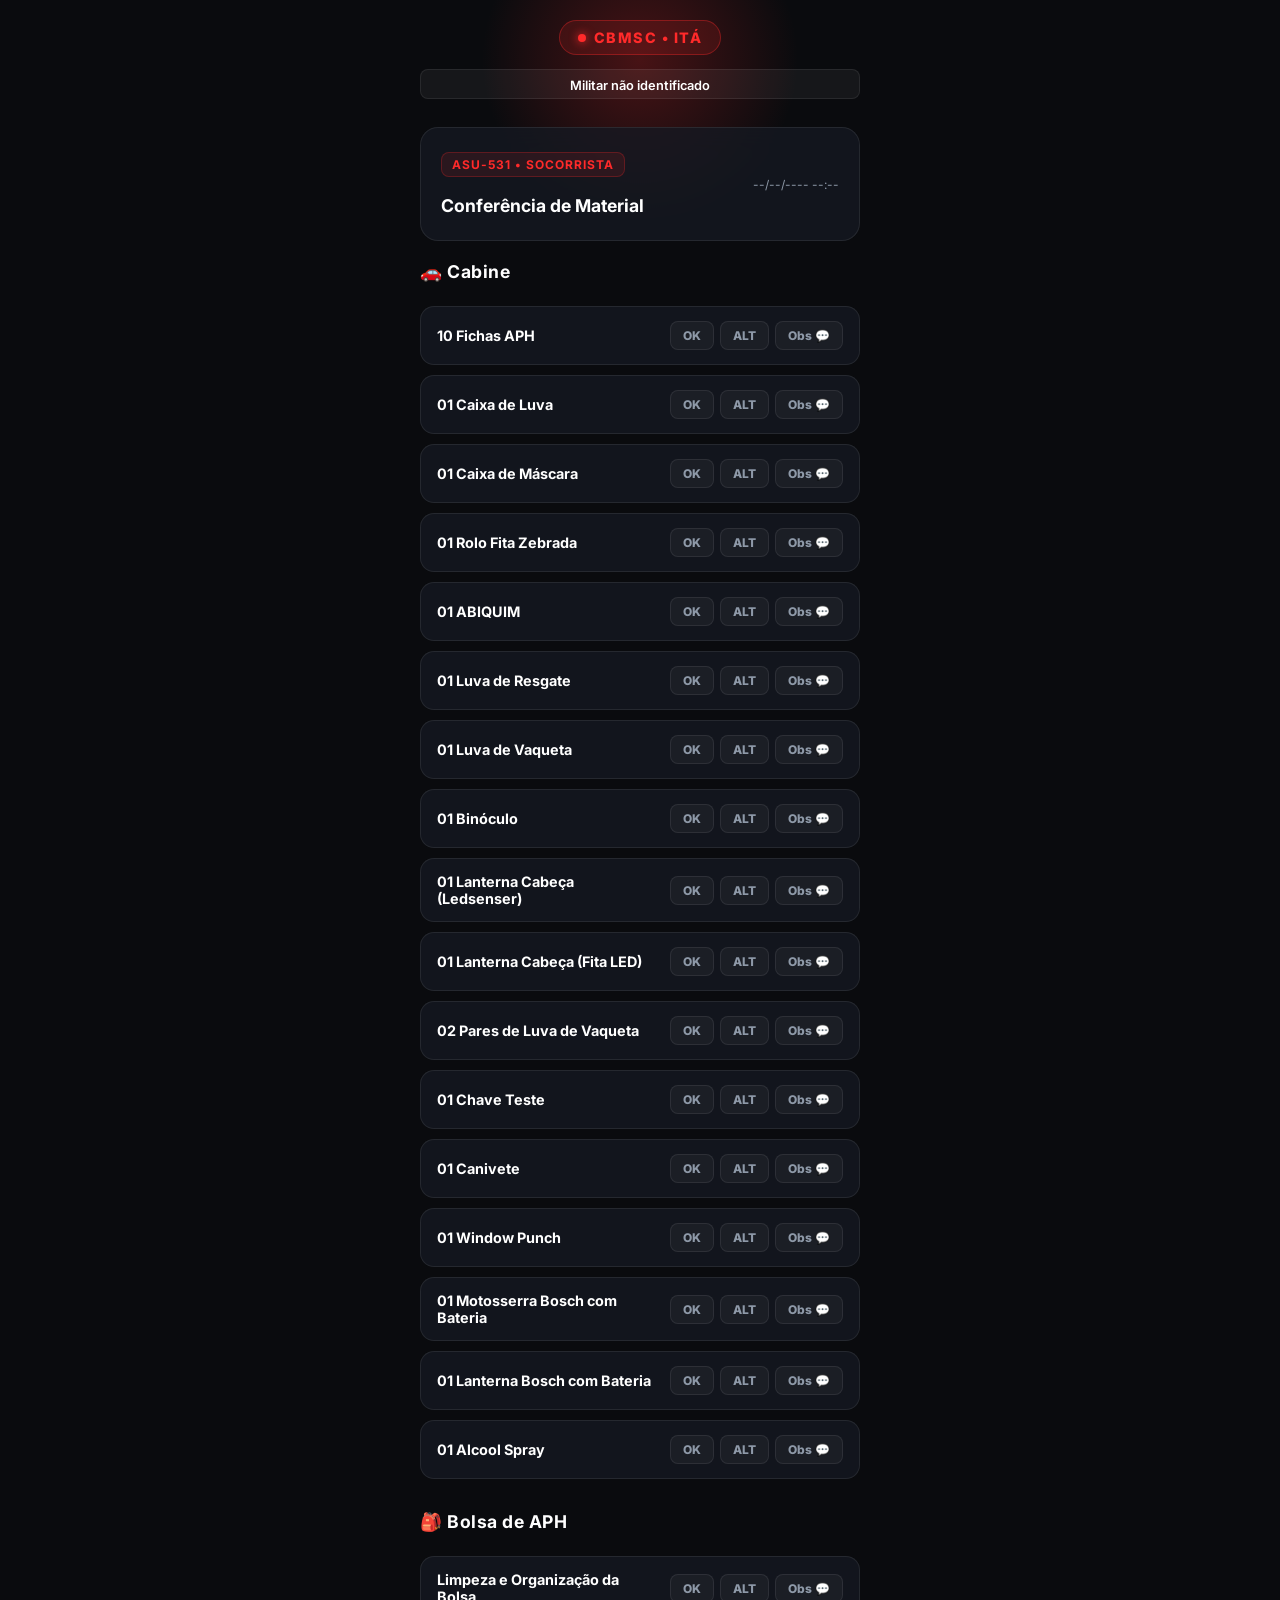
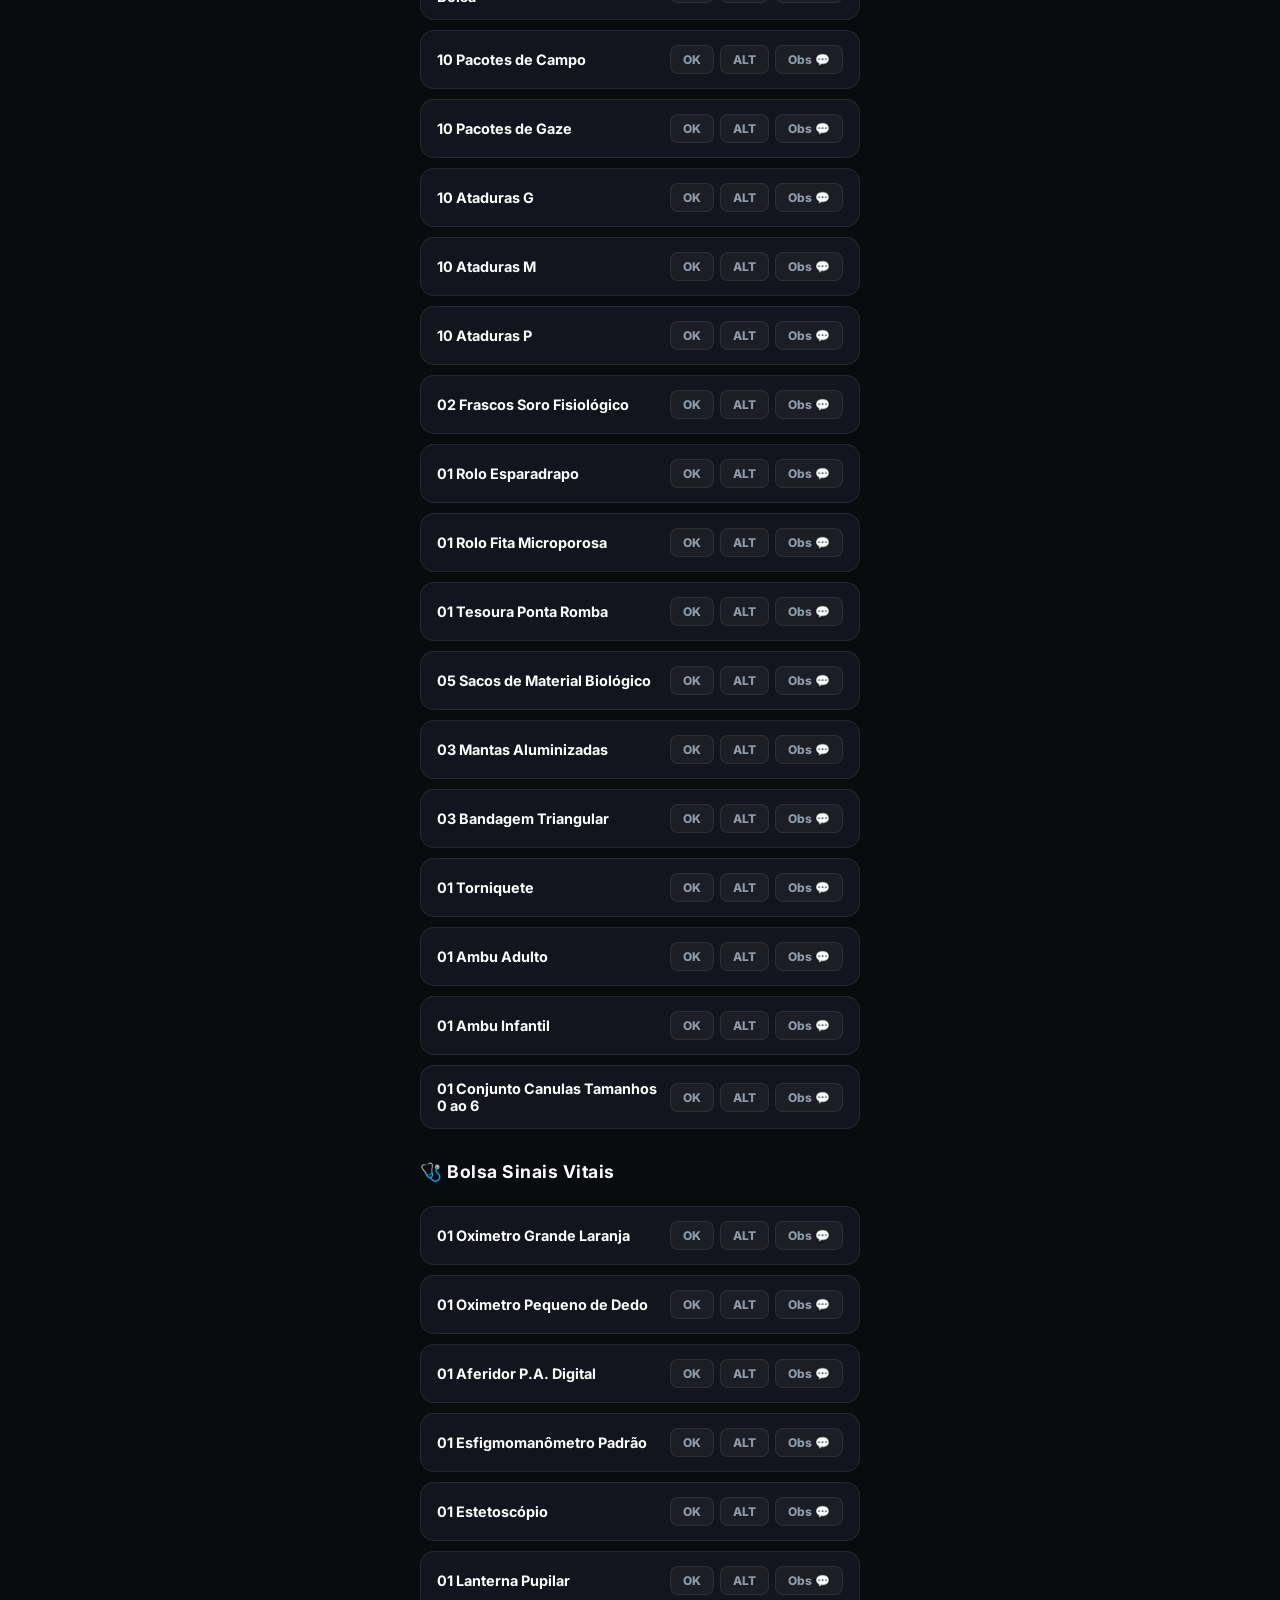
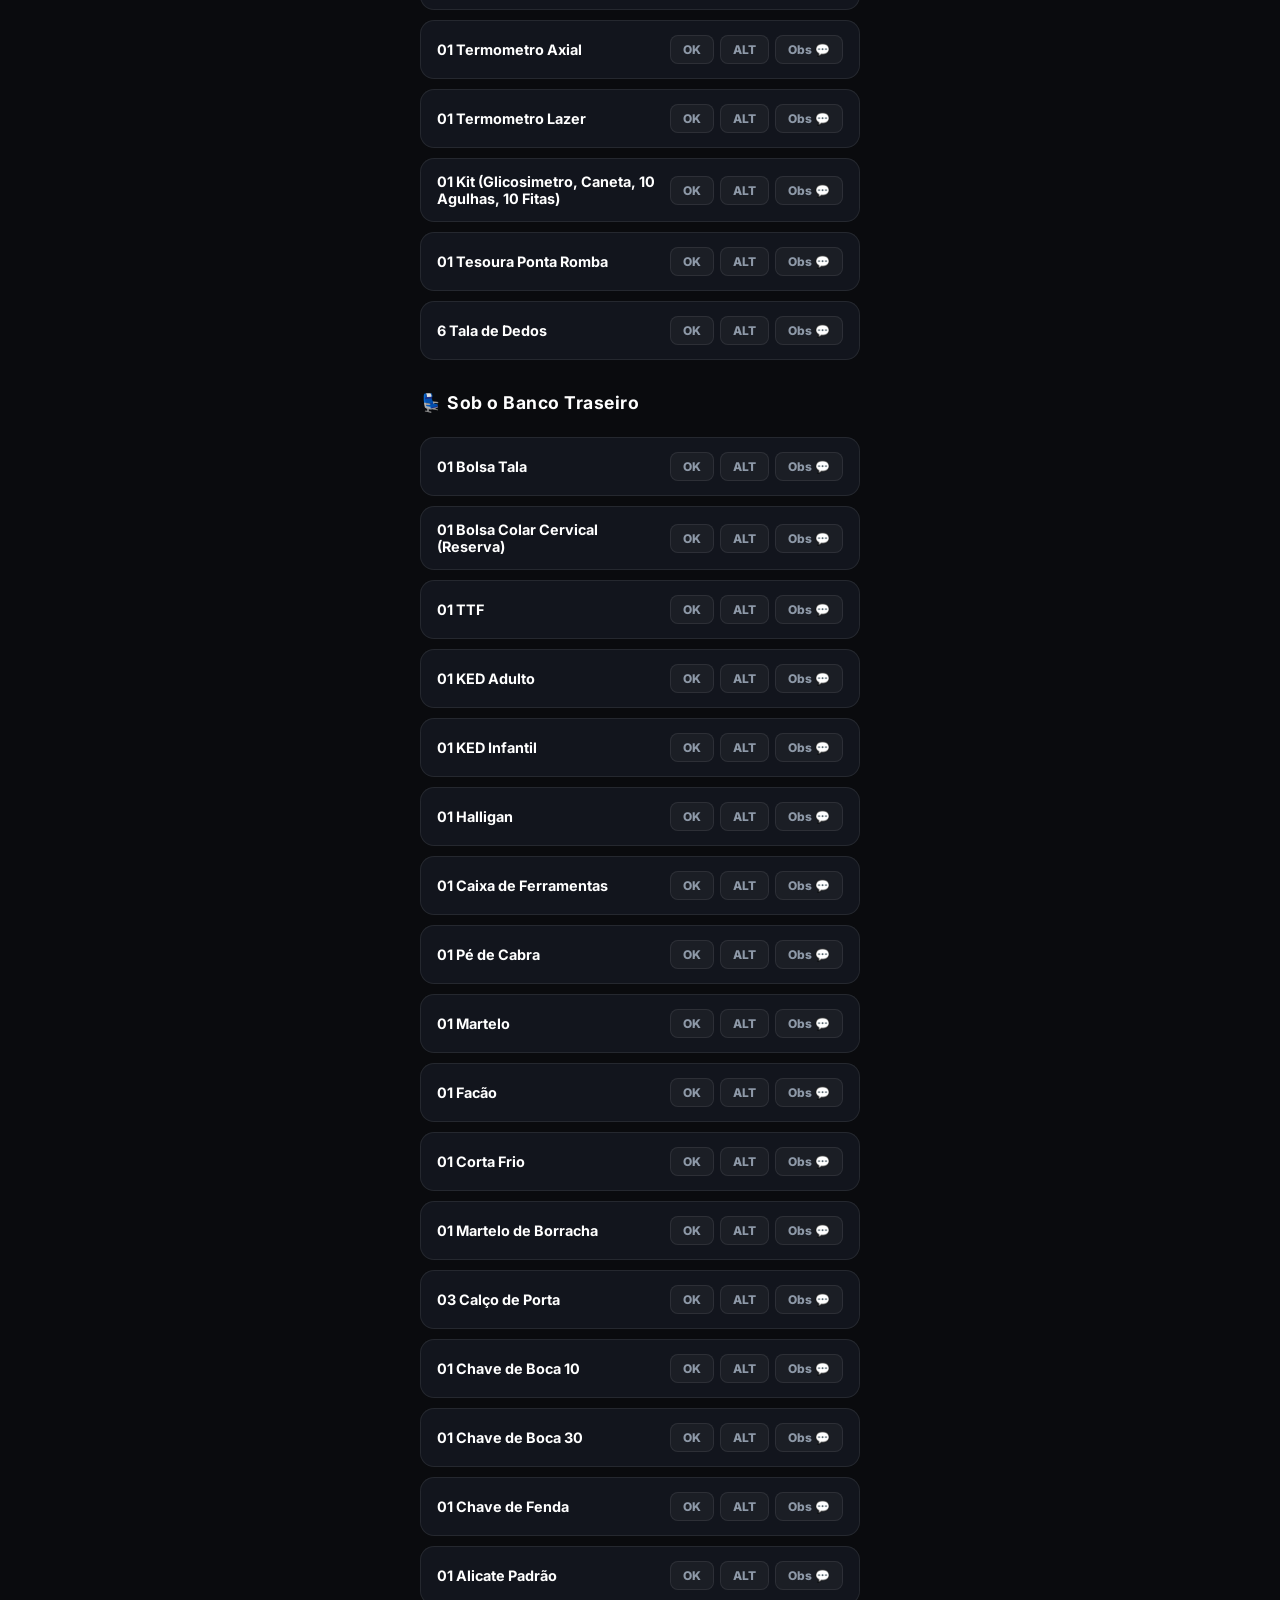
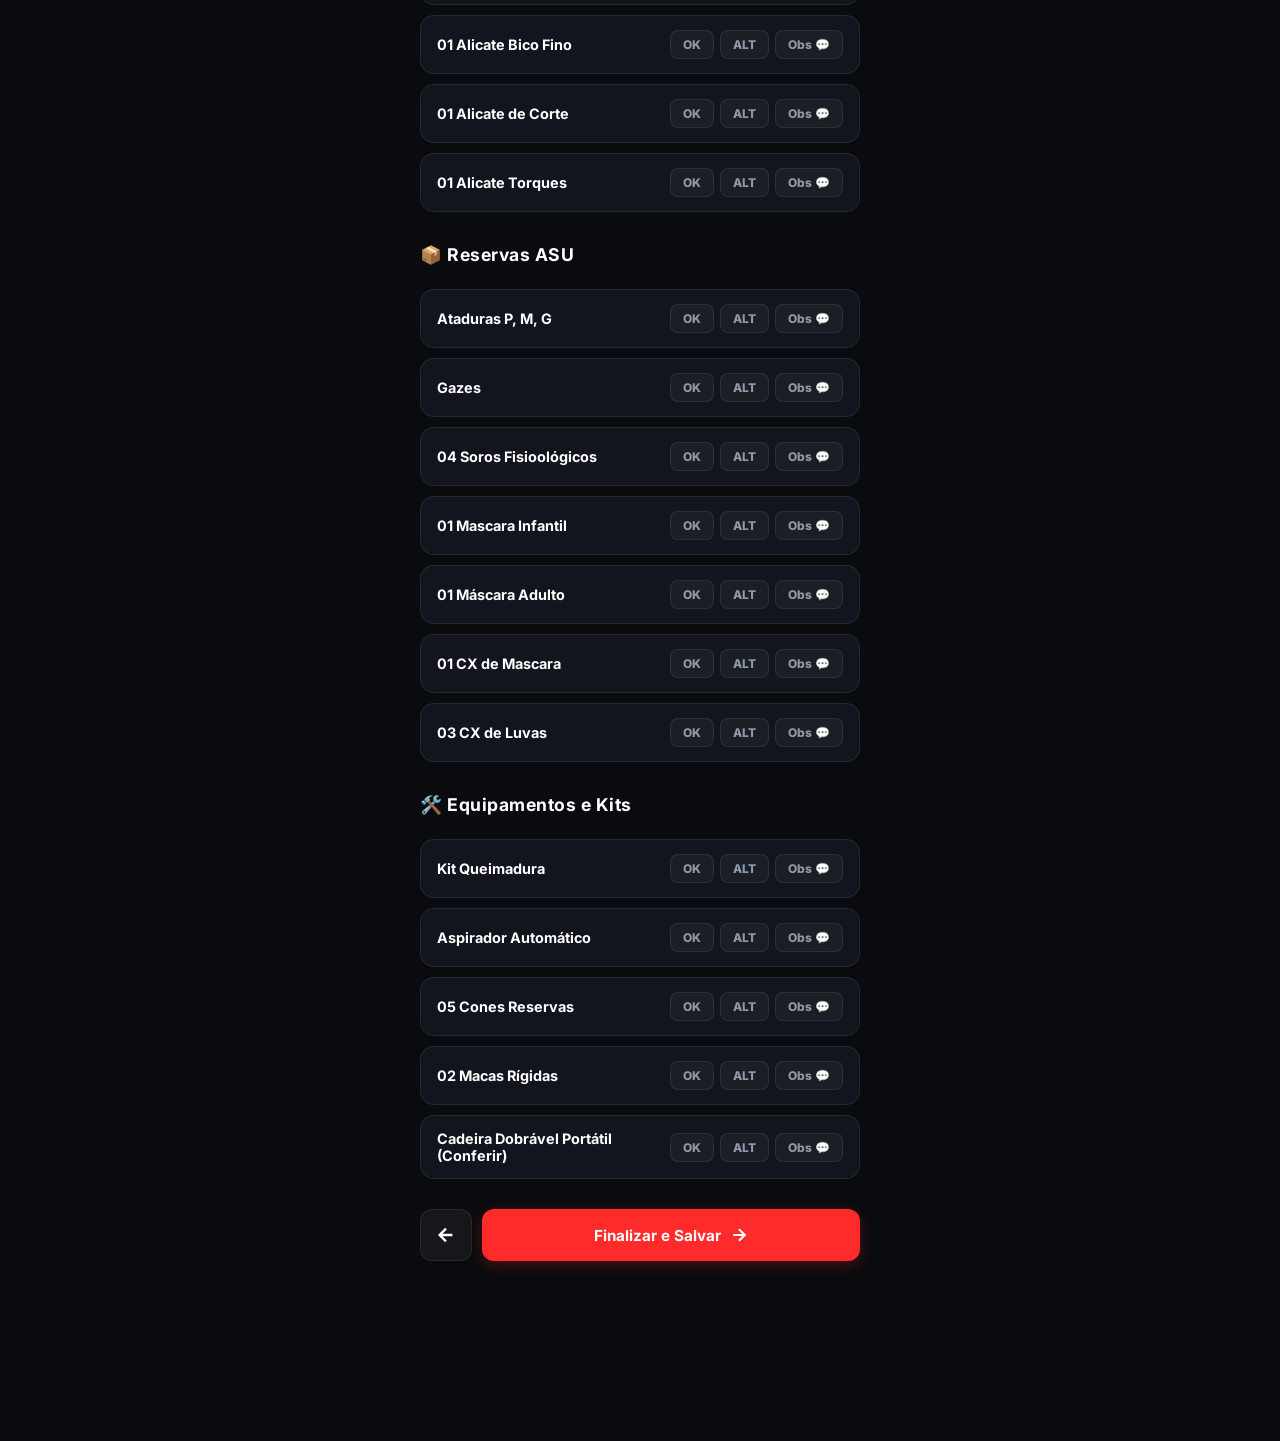
==== asu-socorrista.html @ 23e2e925 "Add files via upload" ====
<!DOCTYPE html>
<html lang="pt-BR">
<head>
    <meta charset="UTF-8">
    <meta name="viewport" content="width=device-width, initial-scale=1.0, maximum-scale=1.0, user-scalable=no">
    <title>Checklist ASU Socorrista - CBMSC ITÁ</title>
    <link rel="stylesheet" href="style.css">
    <link rel="preconnect" href="https://fonts.googleapis.com">
    <link rel="preconnect" href="https://fonts.gstatic.com" crossorigin>
    <link href="https://fonts.googleapis.com/css2?family=Inter:wght@400;600;700;900&display=swap" rel="stylesheet">
    <style>
        /* Ajuste de espaçamento para separar perfeitamente as categorias */
        .categoria-group {
            margin-top: 32px;
            margin-bottom: 24px;
        }
        .categoria-group:first-of-type {
            margin-top: 10px;
        }
        .categoria-comp {
            margin-bottom: 14px;
            font-size: 1.1rem;
            letter-spacing: 0.5px;
        }
    </style>
</head>
<body>

    <div class="background-glow"></div>

    <main class="app-viewport">
        <!-- HEADER FIXO MODERNO -->
        <header class="app-header">
            <div class="badge-cbmsc">
                <span class="pulse-dot"></span>
                <span>CBMSC • ITÁ</span>
            </div>
            <!-- EXIBE O NOME DO RESPONSÁVEL VINDO DO IDENT.HTML -->
            <div class="user-badge" style="background: rgba(255,255,255,0.05); padding: 4px 10px; border-radius: 8px; border: 1px solid var(--card-border);">
                <span id="display-responsavel" style="font-size: 0.8rem; font-weight: 600; color: #fff;">Resp: --</span>
            </div>
        </header>

        <!-- CARTÃO DE INFO DA VIATURA -->
        <div class="card-form" style="margin-bottom: 20px;">
            <div class="form-header" style="display: flex; justify-content: space-between; align-items: center;">
                <div>
                    <span class="tag-viatura">ASU-531 • SOCORRISTA</span>
                    <h2 style="margin-top: 6px; font-size: 1.1rem;">Conferência de Material</h2>
                </div>
                <span id="display-data-hora" style="font-size: 0.75rem; color: var(--text-muted);">--/--/---- --:--</span>
            </div>
        </div>

        <!-- FORMULÁRIO DE CHECKLIST -->
        <form id="form-checklist">
            
            <!-- 1. CABINE -->
            <div class="categoria-group">
                <h3 class="categoria-comp">🚗 Cabine</h3>
                <script>
                    const itensCabine = [
                        "10 Fichas APH", "01 Caixa de Luva", "01 Caixa de Máscara", "01 Rolo Fita Zebrada",
                        "01 ABIQUIM", "01 Luva de Resgate", "01 Luva de Vaqueta", "01 Binóculo",
                        "01 Lanterna Cabeça (Ledsenser)", "01 Lanterna Cabeça (Fita LED)", "02 Pares de Luva de Vaqueta",
                        "01 Chave Teste", "01 Canivete", "01 Window Punch", "01 Motosserra Bosch com Bateria",
                        "01 Lanterna Bosch com Bateria", "01 Alcool Spray"
                    ];
                </script>
            </div>

            <!-- 2. BOLSA DE APH -->
            <div class="categoria-group">
                <h3 class="categoria-comp">🎒 Bolsa de APH</h3>
                <script>
                    const itensBolsaAph = [
                        "Limpeza e Organização da Bolsa", "10 Pacotes de Campo", "10 Pacotes de Gaze",
                        "10 Ataduras G", "10 Ataduras M", "10 Ataduras P", "02 Frascos Soro Fisiológico",
                        "01 Rolo Esparadrapo", "01 Rolo Fita Microporosa", "01 Tesoura Ponta Romba",
                        "05 Sacos de Material Biológico", "03 Mantas Aluminizadas", "03 Bandagem Triangular",
                        "01 Torniquete", "01 Ambu Adulto", "01 Ambu Infantil", "01 Conjunto Canulas Tamanhos 0 ao 6"
                    ];
                </script>
            </div>

            <!-- 3. BOLSA SINAIS VITAIS -->
            <div class="categoria-group">
                <h3 class="categoria-comp">🩺 Bolsa Sinais Vitais</h3>
                <script>
                    const itensSinaisVitais = [
                        "01 Oximetro Grande Laranja", "01 Oximetro Pequeno de Dedo", "01 Aferidor P.A. Digital",
                        "01 Esfigmomanômetro Padrão", "01 Estetoscópio", "01 Lanterna Pupilar",
                        "01 Termometro Axial", "01 Termometro Lazer", "01 Kit (Glicosimetro, Caneta, 10 Agulhas, 10 Fitas)",
                        "01 Tesoura Ponta Romba", "6 Tala de Dedos"
                    ];
                </script>
            </div>

            <!-- 4. SOB O BANCO TRASEIRO -->
            <div class="categoria-group">
                <h3 class="categoria-comp">💺 Sob o Banco Traseiro</h3>
                <script>
                    const itensBancoTraseiro = [
                        "01 Bolsa Tala", "01 Bolsa Colar Cervical (Reserva)", "01 TTF", "01 KED Adulto", "01 KED Infantil",
                        "01 Halligan", "01 Caixa de Ferramentas", "01 Pé de Cabra", "01 Martelo", "01 Facão",
                        "01 Corta Frio", "01 Martelo de Borracha", "03 Calço de Porta", "01 Chave de Boca 10",
                        "01 Chave de Boca 30", "01 Chave de Fenda", "01 Alicate Padrão", "01 Alicate Bico Fino",
                        "01 Alicate de Corte", "01 Alicate Torques"
                    ];
                </script>
            </div>

            <!-- 5. RESERVAS ASU -->
            <div class="categoria-group">
                <h3 class="categoria-comp">📦 Reservas ASU</h3>
                <script>
                    const itensReservasAsu = [
                        "Ataduras P, M, G", "Gazes", "04 Soros Fisioológicos", "01 Mascara Infantil",
                        "01 Máscara Adulto", "01 CX de Mascara", "03 CX de Luvas"
                    ];
                </script>
            </div>

            <!-- 6. DEMAIS ITENS INDIVIDUAIS -->
            <div class="categoria-group">
                <h3 class="categoria-comp">🛠️ Equipamentos e Kits</h3>
                
                <div class="item-card" data-item="Kit Queimadura">
                    <div class="item-main-row">
                        <span class="item-nome">Kit Queimadura</span>
                        <div class="status-options">
                            <button type="button" class="btn-status ok" onclick="setStatus(this, 'OK')">OK</button>
                            <button type="button" class="btn-status alt" onclick="setStatus(this, 'ALT')">ALT</button>
                            <button type="button" class="btn-status obs" onclick="toggleObs(this)">Obs 💬</button>
                        </div>
                    </div>
                    <div class="obs-container" style="display: none; margin-top: 10px;">
                        <div style="display: flex; gap: 8px; align-items: center;">
                            <input type="text" class="input-obs" placeholder="Descreva a alteração..." style="flex: 1;">
                            <label style="background: rgba(255,255,255,0.08); border: 1px solid var(--card-border); padding: 8px 12px; border-radius: 8px; cursor: pointer; font-size: 0.85rem;" title="Tirar Foto">
                                📷 <input type="file" accept="image/*" capture="environment" style="display: none;" onchange="capturarFotoItem(this)">
                            </label>
                        </div>
                        <div class="preview-foto-container" style="margin-top: 8px; display: none;">
                            <img src="" alt="Foto da Alteração" style="max-height: 80px; border-radius: 6px; border: 1px solid var(--card-border);">
                            <button type="button" onclick="removerFotoItem(this)" style="background: rgba(255,42,42,0.2); color: #ff2a2a; border: none; padding: 4px 8px; border-radius: 4px; font-size: 0.7rem; cursor: pointer; margin-left: 8px;">Remover Foto</button>
                        </div>
                    </div>
                </div>

                <div class="item-card" data-item="Aspirador Automático">
                    <div class="item-main-row">
                        <span class="item-nome">Aspirador Automático</span>
                        <div class="status-options">
                            <button type="button" class="btn-status ok" onclick="setStatus(this, 'OK')">OK</button>
                            <button type="button" class="btn-status alt" onclick="setStatus(this, 'ALT')">ALT</button>
                            <button type="button" class="btn-status obs" onclick="toggleObs(this)">Obs 💬</button>
                        </div>
                    </div>
                    <div class="obs-container" style="display: none; margin-top: 10px;">
                        <div style="display: flex; gap: 8px; align-items: center;">
                            <input type="text" class="input-obs" placeholder="Descreva a alteração..." style="flex: 1;">
                            <label style="background: rgba(255,255,255,0.08); border: 1px solid var(--card-border); padding: 8px 12px; border-radius: 8px; cursor: pointer; font-size: 0.85rem;" title="Tirar Foto">
                                📷 <input type="file" accept="image/*" capture="environment" style="display: none;" onchange="capturarFotoItem(this)">
                            </label>
                        </div>
                        <div class="preview-foto-container" style="margin-top: 8px; display: none;">
                            <img src="" alt="Foto da Alteração" style="max-height: 80px; border-radius: 6px; border: 1px solid var(--card-border);">
                            <button type="button" onclick="removerFotoItem(this)" style="background: rgba(255,42,42,0.2); color: #ff2a2a; border: none; padding: 4px 8px; border-radius: 4px; font-size: 0.7rem; cursor: pointer; margin-left: 8px;">Remover Foto</button>
                        </div>
                    </div>
                </div>

                <div class="item-card" data-item="05 Cones Reservas">
                    <div class="item-main-row">
                        <span class="item-nome">05 Cones Reservas</span>
                        <div class="status-options">
                            <button type="button" class="btn-status ok" onclick="setStatus(this, 'OK')">OK</button>
                            <button type="button" class="btn-status alt" onclick="setStatus(this, 'ALT')">ALT</button>
                            <button type="button" class="btn-status obs" onclick="toggleObs(this)">Obs 💬</button>
                        </div>
                    </div>
                    <div class="obs-container" style="display: none; margin-top: 10px;">
                        <div style="display: flex; gap: 8px; align-items: center;">
                            <input type="text" class="input-obs" placeholder="Descreva a alteração..." style="flex: 1;">
                            <label style="background: rgba(255,255,255,0.08); border: 1px solid var(--card-border); padding: 8px 12px; border-radius: 8px; cursor: pointer; font-size: 0.85rem;" title="Tirar Foto">
                                📷 <input type="file" accept="image/*" capture="environment" style="display: none;" onchange="capturarFotoItem(this)">
                            </label>
                        </div>
                        <div class="preview-foto-container" style="margin-top: 8px; display: none;">
                            <img src="" alt="Foto da Alteração" style="max-height: 80px; border-radius: 6px; border: 1px solid var(--card-border);">
                            <button type="button" onclick="removerFotoItem(this)" style="background: rgba(255,42,42,0.2); color: #ff2a2a; border: none; padding: 4px 8px; border-radius: 4px; font-size: 0.7rem; cursor: pointer; margin-left: 8px;">Remover Foto</button>
                        </div>
                    </div>
                </div>

                <div class="item-card" data-item="02 Macas Rígidas">
                    <div class="item-main-row">
                        <span class="item-nome">02 Macas Rígidas</span>
                        <div class="status-options">
                            <button type="button" class="btn-status ok" onclick="setStatus(this, 'OK')">OK</button>
                            <button type="button" class="btn-status alt" onclick="setStatus(this, 'ALT')">ALT</button>
                            <button type="button" class="btn-status obs" onclick="toggleObs(this)">Obs 💬</button>
                        </div>
                    </div>
                    <div class="obs-container" style="display: none; margin-top: 10px;">
                        <div style="display: flex; gap: 8px; align-items: center;">
                            <input type="text" class="input-obs" placeholder="Descreva a alteração..." style="flex: 1;">
                            <label style="background: rgba(255,255,255,0.08); border: 1px solid var(--card-border); padding: 8px 12px; border-radius: 8px; cursor: pointer; font-size: 0.85rem;" title="Tirar Foto">
                                📷 <input type="file" accept="image/*" capture="environment" style="display: none;" onchange="capturarFotoItem(this)">
                            </label>
                        </div>
                        <div class="preview-foto-container" style="margin-top: 8px; display: none;">
                            <img src="" alt="Foto da Alteração" style="max-height: 80px; border-radius: 6px; border: 1px solid var(--card-border);">
                            <button type="button" onclick="removerFotoItem(this)" style="background: rgba(255,42,42,0.2); color: #ff2a2a; border: none; padding: 4px 8px; border-radius: 4px; font-size: 0.7rem; cursor: pointer; margin-left: 8px;">Remover Foto</button>
                        </div>
                    </div>
                </div>

                <div class="item-card" data-item="Cadeira Dobrável Portátil">
                    <div class="item-main-row">
                        <span class="item-nome">Cadeira Dobrável Portátil (Conferir)</span>
                        <div class="status-options">
                            <button type="button" class="btn-status ok" onclick="setStatus(this, 'OK')">OK</button>
                            <button type="button" class="btn-status alt" onclick="setStatus(this, 'ALT')">ALT</button>
                            <button type="button" class="btn-status obs" onclick="toggleObs(this)">Obs 💬</button>
                        </div>
                    </div>
                    <div class="obs-container" style="display: none; margin-top: 10px;">
                        <div style="display: flex; gap: 8px; align-items: center;">
                            <input type="text" class="input-obs" placeholder="Descreva a alteração..." style="flex: 1;">
                            <label style="background: rgba(255,255,255,0.08); border: 1px solid var(--card-border); padding: 8px 12px; border-radius: 8px; cursor: pointer; font-size: 0.85rem;" title="Tirar Foto">
                                📷 <input type="file" accept="image/*" capture="environment" style="display: none;" onchange="capturarFotoItem(this)">
                            </label>
                        </div>
                        <div class="preview-foto-container" style="margin-top: 8px; display: none;">
                            <img src="" alt="Foto da Alteração" style="max-height: 80px; border-radius: 6px; border: 1px solid var(--card-border);">
                            <button type="button" onclick="removerFotoItem(this)" style="background: rgba(255,42,42,0.2); color: #ff2a2a; border: none; padding: 4px 8px; border-radius: 4px; font-size: 0.7rem; cursor: pointer; margin-left: 8px;">Remover Foto</button>
                        </div>
                    </div>
                </div>
            </div>

            <!-- BOTÕES DE AÇÃO DO FORMULÁRIO -->
            <div class="form-actions" style="margin-top: 30px; margin-bottom: 40px; display: flex; gap: 10px;">
                <button type="button" class="btn-icon-only" onclick="window.location.href='ident.html'" title="Voltar">
                    <svg width="22" height="22" viewBox="0 0 24 24" fill="none" stroke="currentColor" stroke-width="2.5"><path d="M19 12H5M12 19l-7-7 7-7"/></svg>
                </button>
                <button type="button" class="btn-submit" onclick="finalizarChecklist()">
                    <span>Finalizar e Salvar</span>
                    <svg width="20" height="20" viewBox="0 0 24 24" fill="none" stroke="currentColor" stroke-width="2.5"><path d="M5 12h14M12 5l7 7-7 7"/></svg>
                </button>
            </div>

        </form>
    </main>

    <!-- MODAL DE ALERTA PROFISSIONAL -->
    <div id="modal-alerta" style="display: none; position: fixed; top: 0; left: 0; width: 100%; height: 100%; background: rgba(0, 0, 0, 0.75); backdrop-filter: blur(5px); z-index: 9999; align-items: center; justify-content: center; padding: 20px;">
        <div style="background: #181a20; border: 1px solid var(--card-border); padding: 28px; border-radius: 16px; width: 100%; max-width: 380px; text-align: center; box-shadow: 0 15px 35px rgba(0,0,0,0.6); animation: modalPop 0.25s ease-out;">
            <div id="modal-icone" style="font-size: 2.5rem; margin-bottom: 12px;">⚠️</div>
            <h3 id="modal-titulo" style="color: #fff; font-size: 1.2rem; font-weight: 700; margin-bottom: 10px;">Atenção Operacional</h3>
            <p id="modal-texto-aviso" style="color: var(--text-muted); font-size: 0.9rem; margin-bottom: 24px; line-height: 1.5;"></p>
            <button type="button" id="modal-btn-acao" onclick="fecharModalAlerta()" style="background: var(--primary-red); color: #fff; border: none; padding: 14px 20px; border-radius: 10px; font-weight: 700; width: 100%; cursor: pointer; font-size: 0.95rem; transition: background 0.2s;">Entendido</button>
        </div>
    </div>

    <style>
        @keyframes modalPop {
            0% { transform: scale(0.9); opacity: 0; }
            100% { transform: scale(1); opacity: 1; }
        }
    </style>

    <script>
        function criarCardsItens(listaItens, seletorQuery) {
            const container = document.querySelector(seletorQuery);
            if (!container) return;
            
            listaItens.forEach(nomeItem => {
                const cardDiv = document.createElement('div');
                cardDiv.className = 'item-card';
                cardDiv.setAttribute('data-item', nomeItem);
                cardDiv.innerHTML = `
                    <div class="item-main-row">
                        <span class="item-nome">${nomeItem}</span>
                        <div class="status-options">
                            <button type="button" class="btn-status ok" onclick="setStatus(this, 'OK')">OK</button>
                            <button type="button" class="btn-status alt" onclick="setStatus(this, 'ALT')">ALT</button>
                            <button type="button" class="btn-status obs" onclick="toggleObs(this)">Obs 💬</button>
                        </div>
                    </div>
                    <div class="obs-container" style="display: none; margin-top: 10px;">
                        <div style="display: flex; gap: 8px; align-items: center;">
                            <input type="text" class="input-obs" placeholder="Descreva a alteração..." style="flex: 1;">
                            <label style="background: rgba(255,255,255,0.08); border: 1px solid var(--card-border); padding: 8px 12px; border-radius: 8px; cursor: pointer; font-size: 0.85rem;" title="Tirar Foto">
                                📷 <input type="file" accept="image/*" capture="environment" style="display: none;" onchange="capturarFotoItem(this)">
                            </label>
                        </div>
                        <div class="preview-foto-container" style="margin-top: 8px; display: none;">
                            <img src="" alt="Foto da Alteração" style="max-height: 80px; border-radius: 6px; border: 1px solid var(--card-border);">
                            <button type="button" onclick="removerFotoItem(this)" style="background: rgba(255,42,42,0.2); color: #ff2a2a; border: none; padding: 4px 8px; border-radius: 4px; font-size: 0.7rem; cursor: pointer; margin-left: 8px;">Remover Foto</button>
                        </div>
                    </div>
                `;
                container.appendChild(cardDiv);
            });
        }

        document.addEventListener('DOMContentLoaded', () => {
            criarCardsItens(itensCabine, '.categoria-group:nth-of-type(1)');
            criarCardsItens(itensBolsaAph, '.categoria-group:nth-of-type(2)');
            criarCardsItens(itensSinaisVitais, '.categoria-group:nth-of-type(3)');
            criarCardsItens(itensBancoTraseiro, '.categoria-group:nth-of-type(4)');
            criarCardsItens(itensReservasAsu, '.categoria-group:nth-of-type(5)');
        });

        const responsavelAtual = localStorage.getItem('responsavel_nome') || 'Militar não identificado';
        const dataHoraAtual = localStorage.getItem('conferencia_data_hora') || '--/--/---- --:--';

        document.getElementById('display-responsavel').innerText = responsavelAtual;
        document.getElementById('display-data-hora').innerText = dataHoraAtual;

        let acaoAposFechar = null;

        function mostrarModal(titulo, mensagem, icone = '⚠️', callback = null) {
            document.getElementById('modal-titulo').innerText = titulo;
            document.getElementById('modal-texto-aviso').innerText = mensagem;
            document.getElementById('modal-icone').innerText = icone;
            acaoAposFechar = callback;
            document.getElementById('modal-alerta').style.display = 'flex';
        }

        function fecharModalAlerta() {
            document.getElementById('modal-alerta').style.display = 'none';
            if (acaoAposFechar) {
                const cb = acaoAposFechar;
                acaoAposFechar = null;
                cb();
            }
        }

        function setStatus(button, status) {
            const optionsRow = button.parentElement;
            const buttons = optionsRow.querySelectorAll('.btn-status');
            buttons.forEach(b => {
                if(!b.classList.contains('obs')) b.classList.remove('active');
            });
            button.classList.add('active');
        }

        function toggleObs(button) {
            button.classList.toggle('active');
            const itemCard = button.closest('.item-card');
            const obsContainer = itemCard.querySelector('.obs-container');
            obsContainer.style.display = (obsContainer.style.display === 'none') ? 'block' : 'none';
        }

        function capturarFotoItem(input) {
            if (input.files && input.files[0]) {
                const reader = new FileReader();
                reader.onload = function (e) {
                    const imgTemp = new Image();
                    imgTemp.onload = function () {
                        const canvas = document.createElement('canvas');
                        const ctx = canvas.getContext('2d');
                        const MAX_WIDTH = 800;
                        const MAX_HEIGHT = 800;
                        let width = imgTemp.width;
                        let height = imgTemp.height;

                        if (width > height) {
                            if (width > MAX_WIDTH) { height *= MAX_WIDTH / width; width = MAX_WIDTH; }
                        } else {
                            if (height > MAX_HEIGHT) { width *= MAX_HEIGHT / height; height = MAX_HEIGHT; }
                        }

                        canvas.width = width;
                        canvas.height = height;
                        ctx.drawImage(imgTemp, 0, 0, width, height);

                        const dataUrlComprimida = canvas.toDataURL('image/jpeg', 0.7);
                        const itemCard = input.closest('.item-card');
                        const previewContainer = itemCard.querySelector('.preview-foto-container');
                        const imgPreview = previewContainer.querySelector('img');

                        imgPreview.src = dataUrlComprimida;
                        previewContainer.style.display = 'block';
                    }
                    imgTemp.src = e.target.result;
                }
                reader.readAsDataURL(input.files[0]);
            }
        }

        function removerFotoItem(button) {
            const itemCard = button.closest('.item-card');
            const previewContainer = itemCard.querySelector('.preview-foto-container');
            const imgPreview = previewContainer.querySelector('img');
            const inputFile = itemCard.querySelector('input[type="file"]');

            imgPreview.src = '';
            inputFile.value = '';
            previewContainer.style.display = 'none';
        }

        function finalizarChecklist() {
            const categoriasGroups = document.querySelectorAll('.categoria-group');
            let itensResultados = [];
            let qtdAlterados = 0;
            let naoConferidos = 0;

            categoriasGroups.forEach(group => {
                const tituloCategoriaEl = group.querySelector('.categoria-comp');
                const nomeCategoria = tituloCategoriaEl ? tituloCategoriaEl.innerText.trim() : 'Geral';
                const itensCards = group.querySelectorAll('.item-card');

                itensCards.forEach(card => {
                    const nomeItem = card.getAttribute('data-item');
                    const btnOk = card.querySelector('.btn-status.ok');
                    const btnAlt = card.querySelector('.btn-status.alt');
                    const inputObs = card.querySelector('.input-obs');
                    const imgPreview = card.querySelector('.preview-foto-container img');

                    let statusItem = 'PENDENTE';
                    if (btnOk.classList.contains('active')) statusItem = 'OK';
                    if (btnAlt.classList.contains('active')) {
                        statusItem = 'ALTERADO';
                        qtdAlterados++;
                    }

                    if (statusItem === 'PENDENTE') naoConferidos++;

                    let observacao = inputObs && inputObs.value.trim() !== '' ? inputObs.value.trim() : '-';
                    let fotoBase64 = (imgPreview && imgPreview.src && imgPreview.src.startsWith('data:image')) ? imgPreview.src : null;

                    itensResultados.push({
                        categoria: nomeCategoria,
                        nome: nomeItem,
                        status: statusItem,
                        observacao: observacao,
                        foto: fotoBase64
                    });
                });
            });

            if (naoConferidos > 0) {
                mostrarModal(
                    'Pendência de Conferência',
                    'Existem ' + naoConferidos + ' itens sem conferência (nem OK nem ALT selecionados). Por favor, verifique todos os itens antes de finalizar.',
                    '⚠️'
                );
                return;
            }

            let statusGeralStr = qtdAlterados === 0 ? '100% OK' : qtdAlterados + ' Alteração(ões) Encontrada(s)';

            const novoRegistro = {
                viatura: 'ASU-531 (Socorrista)',
                responsavel: responsavelAtual,
                dataHora: dataHoraAtual,
                statusGeral: statusGeralStr,
                itens: itensResultados
            };

            let historico = JSON.parse(localStorage.getItem('cbmsc_historico_conferencias')) || [];
            historico.unshift(novoRegistro);
            localStorage.setItem('cbmsc_historico_conferencias', JSON.stringify(historico));

            mostrarModal(
                'Sucesso Operacional',
                'Checklist do ASU Socorrista finalizado e salvo com sucesso!',
                '✅',
                function() {
                    window.location.href = 'historico.html';
                }
            );
        }
    </script>
</body>
</html>
---- style.css ----
:root {
    --bg-dark: #0a0b0e;
    --card-bg: rgba(22, 26, 35, 0.75);
    --card-border: rgba(255, 255, 255, 0.08);
    --primary-red: #ff2a2a;
    --primary-red-glow: rgba(255, 42, 42, 0.25);
    --text-main: #ffffff;
    --text-muted: #8e99a8;
    --radius-lg: 18px;
    --radius-sm: 8px;
    --font: 'Inter', system-ui, -apple-system, sans-serif;
}

* {
    box-sizing: border-box;
    margin: 0;
    padding: 0;
    font-family: var(--font);
    -webkit-tap-highlight-color: transparent;
}

body {
    background-color: var(--bg-dark);
    color: var(--text-main);
    min-height: 100vh;
    display: flex;
    justify-content: center;
    align-items: center;
    padding: 20px 16px;
    overflow-x: hidden;
    position: relative;
}

/* Efeito de iluminação de fundo */
.background-glow {
    position: absolute;
    top: -100px;
    left: 50%;
    transform: translateX(-50%);
    width: 320px;
    height: 320px;
    background: radial-gradient(circle, var(--primary-red-glow) 0%, rgba(0,0,0,0) 70%);
    z-index: 0;
    pointer-events: none;
}

.app-viewport {
    width: 100%;
    max-width: 440px;
    z-index: 1;
    padding-bottom: 120px; /* Dá espaço livre abaixo do cartão */
}

/* Header */
.app-header {
    text-align: center;
    margin-bottom: 28px;
}

/* BADGE CBMSC • ITÁ (VERSÃO AMPLIADA) */
.badge-cbmsc {
    display: inline-flex;
    align-items: center;
    gap: 8px;
    background: rgba(255, 42, 42, 0.12);
    border: 1.5px solid rgba(255, 42, 42, 0.35);
    padding: 8px 18px; /* Aumentou o tamanho da pílula */
    border-radius: 24px;
    font-size: 0.9rem; /* Aumentou o tamanho do texto */
    font-weight: 800;  /* Deixou o texto mais encorpado */
    letter-spacing: 1.5px;
    color: var(--primary-red);
    margin-bottom: 14px;
}

/* PONTO PISCANTE MAIOR */
.pulse-dot {
    width: 8px;
    height: 8px;
    background-color: var(--primary-red);
    border-radius: 50%;
    box-shadow: 0 0 10px var(--primary-red);
    animation: pulse 1.8s infinite;
}

@keyframes pulse {
    0% { opacity: 0.4; }
    50% { opacity: 1; }
    100% { opacity: 0.4; }
}

.app-header h1 {
    font-size: 1.75rem;
    font-weight: 900;
    letter-spacing: -0.5px;
    margin-bottom: 6px;
}

.app-header p {
    font-size: 0.9rem;
    color: var(--text-muted);
}

/* Grid de Viaturas */
.viatura-grid {
    display: flex;
    flex-direction: column;
    gap: 16px;
}

/* Card Viatura */
.card-viatura {
    width: 100%;
    background: var(--card-bg);
    backdrop-filter: blur(12px);
    -webkit-backdrop-filter: blur(12px);
    border: 1px solid var(--card-border);
    border-radius: var(--radius-lg);
    padding: 20px;
    text-align: left;
    color: var(--text-main);
    cursor: pointer;
    position: relative;
    overflow: hidden;
    transition: all 0.2s cubic-bezier(0.4, 0, 0.2, 1);
    display: flex;
    flex-direction: column;
    gap: 16px;
}

/* Efeito de toque no celular */
.card-viatura:active {
    transform: scale(0.98);
    border-color: var(--primary-red);
    box-shadow: 0 0 20px var(--primary-red-glow);
}

.card-header {
    display: flex;
    justify-content: space-between;
    align-items: center;
}

.tag-status {
    font-size: 0.7rem;
    font-weight: 700;
    color: var(--text-muted);
    letter-spacing: 0.8px;
    background: rgba(255, 255, 255, 0.05);
    padding: 4px 8px;
    border-radius: var(--radius-sm);
}

.icon-wrapper {
    font-size: 2rem;
    background: rgba(255, 255, 255, 0.03);
    width: 48px;
    height: 48px;
    display: flex;
    align-items: center;
    justify-content: center;
    border-radius: 12px;
    border: 1px solid rgba(255, 255, 255, 0.05);
}

.card-body h2 {
    font-size: 1.8rem;
    font-weight: 900;
    letter-spacing: 0.5px;
}

.card-body .description {
    font-size: 0.85rem;
    color: var(--text-muted);
}

.card-footer {
    display: flex;
    align-items: center;
    justify-content: space-between;
    padding-top: 12px;
    border-top: 1px solid rgba(255, 255, 255, 0.05);
    font-size: 0.88rem;
    font-weight: 700;
    color: var(--primary-red);
}

.card-footer svg {
    transition: transform 0.2s ease;
}

.card-viatura:active .card-footer svg {
    transform: translateX(4px);
}

/* BOTÃO VOLTAR MINIMALISTA E TÁTICO */
.btn-voltar-moderno {
    width: 100%;
    height: 50px;
    margin-top: 16px;
    background: rgba(255, 255, 255, 0.03);
    backdrop-filter: blur(12px);
    -webkit-backdrop-filter: blur(12px);
    border: 1px solid rgba(255, 255, 255, 0.08);
    border-radius: var(--radius-lg);
    color: var(--text-muted);
    font-size: 0.9rem;
    font-weight: 700;
    display: flex;
    align-items: center;
    justify-content: center;
    gap: 10px;
    cursor: pointer;
    transition: all 0.2s cubic-bezier(0.4, 0, 0.2, 1);
}

.btn-voltar-moderno:active {
    transform: scale(0.98);
    background: rgba(255, 255, 255, 0.08);
    border-color: rgba(255, 255, 255, 0.2);
    color: var(--text-main);
}

/* CARTÃO DE FORMULÁRIO (TÁTICO / MODERNO) */
.card-form {
    background: var(--card-bg);
    backdrop-filter: blur(12px);
    -webkit-backdrop-filter: blur(12px);
    border: 1px solid var(--card-border);
    border-radius: var(--radius-lg);
    padding: 24px 20px;
    display: flex;
    flex-direction: column;
    gap: 20px;
}

.tag-viatura {
    display: inline-block;
    font-size: 0.75rem;
    font-weight: 700;
    color: var(--primary-red);
    letter-spacing: 1px;
    background: rgba(255, 42, 42, 0.1);
    border: 1px solid rgba(255, 42, 42, 0.25);
    padding: 4px 10px;
    border-radius: var(--radius-sm);
    margin-bottom: 12px;
}

.form-group {
    display: flex;
    flex-direction: column;
    gap: 8px;
}

.form-group label {
    font-size: 0.8rem;
    font-weight: 700;
    color: var(--text-muted);
    text-transform: uppercase;
    letter-spacing: 0.5px;
}

.input-wrapper {
    position: relative;
    display: flex;
    align-items: center;
}

.input-icon {
    position: absolute;
    left: 14px;
    font-size: 1.1rem;
    pointer-events: none;
}

.input-wrapper input {
    width: 100%;
    height: 52px;
    background: rgba(255, 255, 255, 0.04);
    border: 1px solid var(--card-border);
    border-radius: 12px;
    padding: 0 16px 0 46px;
    color: var(--text-main);
    font-size: 1rem;
    font-weight: 600;
    outline: none;
}

.input-wrapper input:focus {
    border-color: var(--primary-red);
    background: rgba(255, 42, 42, 0.04);
    box-shadow: 0 0 12px var(--primary-red-glow);
}

.form-actions {
    display: flex;
    gap: 12px;
    margin-top: 8px;
}

.btn-icon-only {
    width: 52px;
    height: 52px;
    background: rgba(255, 255, 255, 0.05);
    border: 1px solid var(--card-border);
    border-radius: 12px;
    color: var(--text-main);
    display: flex;
    align-items: center;
    justify-content: center;
    cursor: pointer;
    flex-shrink: 0;
}

.btn-submit {
    flex: 1;
    height: 52px;
    background: var(--primary-red);
    border: none;
    border-radius: 12px;
    color: #ffffff;
    font-size: 0.95rem;
    font-weight: 700;
    display: flex;
    align-items: center;
    justify-content: center;
    gap: 8px;
    cursor: pointer;
    box-shadow: 0 4px 14px var(--primary-red-glow);
}

.tag-data-hora {
    font-size: 0.72rem;
    font-weight: 700;
    color: var(--text-muted);
    background: rgba(255, 255, 255, 0.05);
    border: 1px solid var(--card-border);
    padding: 4px 8px;
    border-radius: var(--radius-sm);
    letter-spacing: 0.5px;
    white-space: nowrap;
}

/* ESTILIZAÇÃO DO DROPDOWN SELECT MODERNO */
.input-wrapper select {
    width: 100%;
    height: 60px;
    background: rgba(255, 255, 255, 0.04);
    border: 1px solid var(--card-border);
    border-radius: 14px;
    padding: 0 16px 0 52px;
    color: var(--text-main);
    font-size: 1.05rem;
    font-weight: 600;
    outline: none;
    cursor: pointer;
    appearance: none; /* Remove a seta feia padrão do navegador */
    -webkit-appearance: none;
    -moz-appearance: none;
    background-image: url("data:image/svg+xml,%3Csvg width='16' height='16' viewBox='0 0 24 24' fill='none' stroke='%20%238e99a8' stroke-width='2.5' xmlns='http://www.w3.org/2000/svg'%3E%3Cpath d='M6 9l6 6 6-6'/%3E%3C/svg%3E");
    background-repeat: no-repeat;
    background-position: right 18px center;
}

.input-wrapper select:focus {
    border-color: var(--primary-red);
    background-color: rgba(255, 42, 42, 0.04);
    box-shadow: 0 0 12px var(--primary-red-glow);
}

/* Estilo dos itens dentro da lista suspensa */
.input-wrapper select option,
.input-wrapper select optgroup {
    background-color: #161a23;
    color: #ffffff;
    padding: 10px;
}

/* ESTILOS ESPECÍFICOS PARA OS ITENS DO CHECKLIST */
.checklist-container {
    display: flex;
    flex-direction: column;
    gap: 16px;
}

.categoria-group {
    display: flex;
    flex-direction: column;
    gap: 10px;
}

.categoria-titulo {
    font-size: 0.8rem;
    font-weight: 800;
    color: var(--text-muted, #9ca3af);
    text-transform: uppercase;
    letter-spacing: 0.8px;
    margin-top: 10px;
}

.item-card {
    background: var(--card-bg, rgba(18, 20, 30, 0.75));
    backdrop-filter: blur(10px);
    border: 1px solid var(--card-border, rgba(255, 255, 255, 0.08));
    border-radius: 14px;
    padding: 14px 16px;
    display: flex;
    flex-direction: column;
    gap: 10px;
}

.item-main-row {
    display: flex;
    justify-content: space-between;
    align-items: center;
    gap: 12px;
}

.item-nome {
    font-size: 0.9rem;
    font-weight: 700;
    color: var(--text-main, #f3f4f6);
    flex: 1;
}

.status-options {
    display: flex;
    gap: 6px;
    flex-shrink: 0;
}

.btn-status {
    padding: 6px 12px;
    font-size: 0.75rem;
    font-weight: 800;
    border-radius: 8px;
    border: 1px solid var(--card-border, rgba(255, 255, 255, 0.08));
    background: rgba(255, 255, 255, 0.04);
    color: var(--text-muted, #9ca3af);
    cursor: pointer;
    transition: all 0.2s ease;
}

.btn-status:active {
    transform: scale(0.95);
}

/* Cores dos Botões Ativos no Checklist */
.btn-status.ok.active {
    background: #10b981;
    color: #ffffff;
    border-color: #10b981;
    box-shadow: 0 0 10px rgba(16, 185, 129, 0.4);
}

.btn-status.alt.active {
    background: var(--primary-red, #ff2a2a);
    color: #ffffff;
    border-color: var(--primary-red, #ff2a2a);
    box-shadow: 0 0 10px var(--primary-red-glow, rgba(255, 42, 42, 0.4));
}

.btn-status.obs.active {
    background: rgba(255, 255, 255, 0.2);
    color: #ffffff;
    border-color: rgba(255, 255, 255, 0.4);
}

.obs-container {
    width: 100%;
}

.input-obs {
    width: 100%;
    height: 42px;
    background: rgba(255, 42, 42, 0.05);
    border: 1px solid rgba(255, 42, 42, 0.3);
    border-radius: 8px;
    padding: 0 12px;
    color: var(--text-main, #f3f4f6);
    font-size: 0.85rem;
    outline: none;
}

.input-obs:focus {
    border-color: var(--primary-red, #ff2a2a);
    box-shadow: 0 0 8px var(--primary-red-glow, rgba(255, 42, 42, 0.4));
}
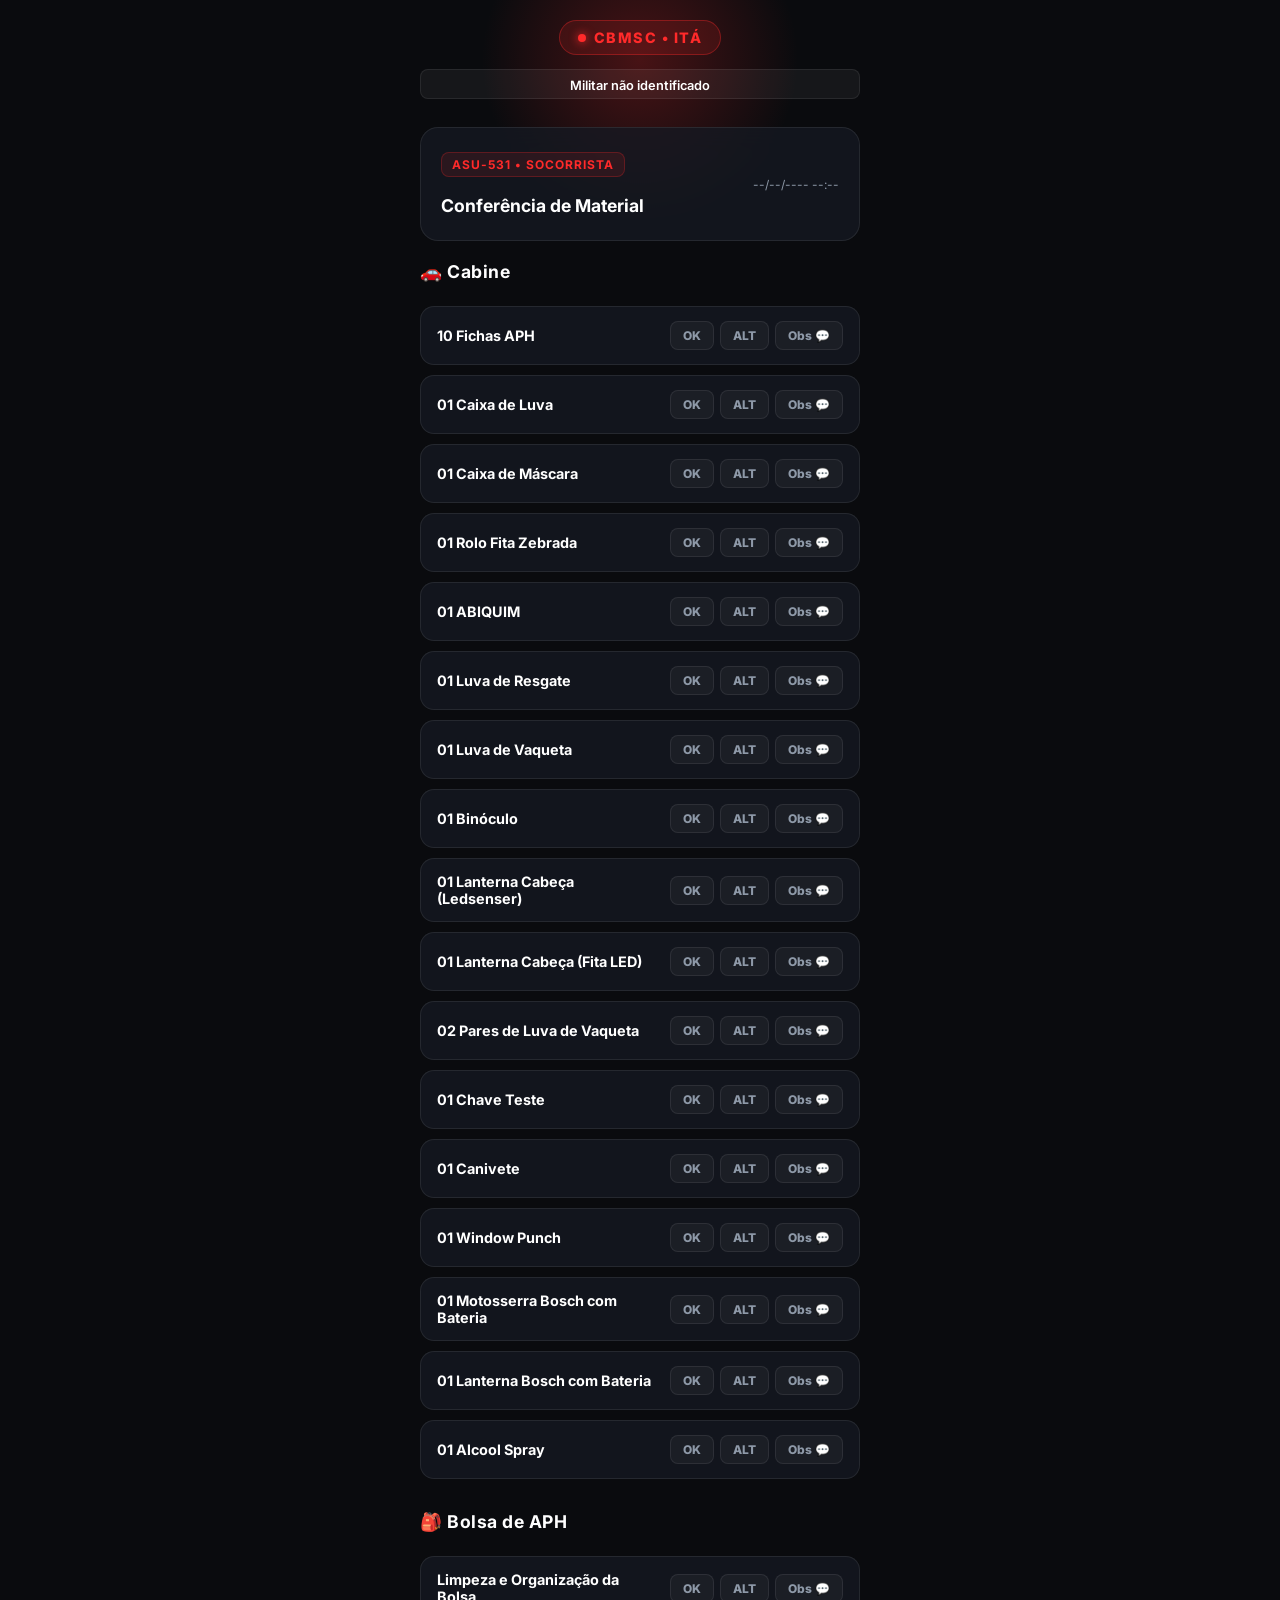
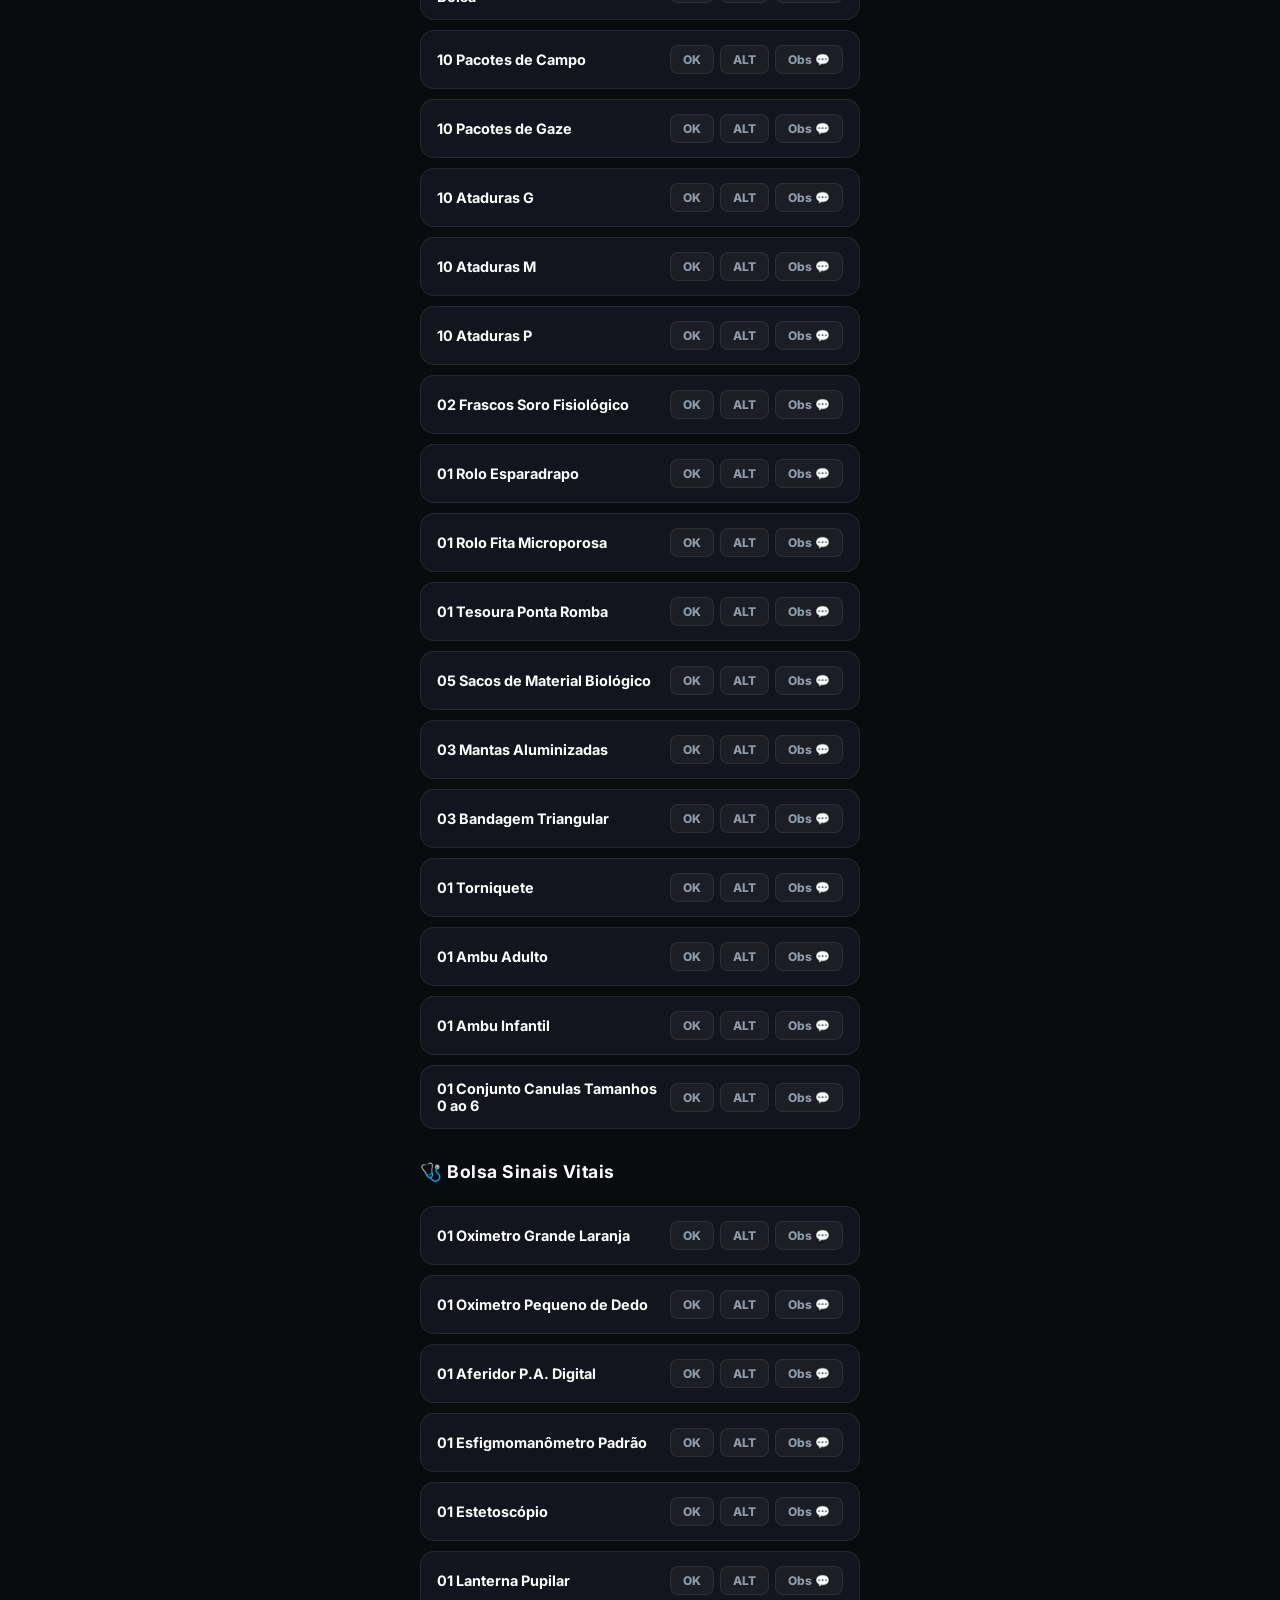
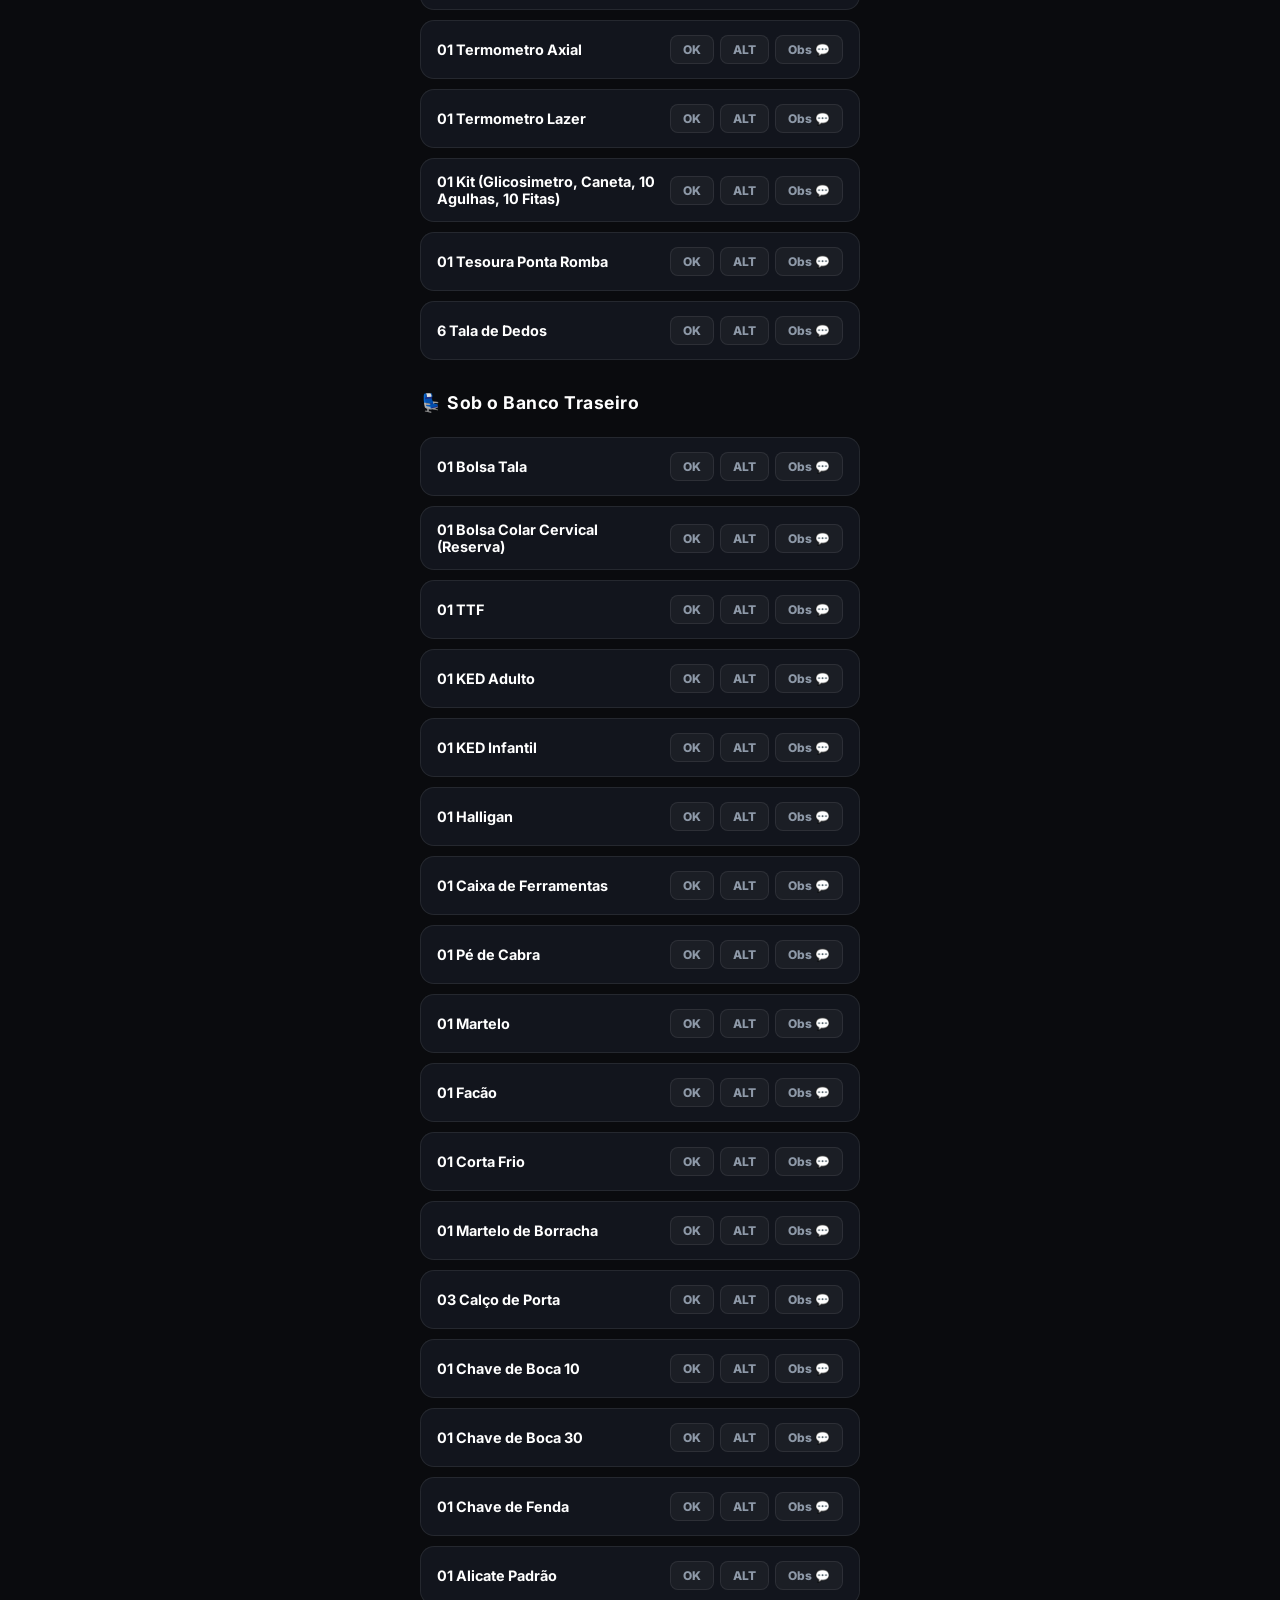
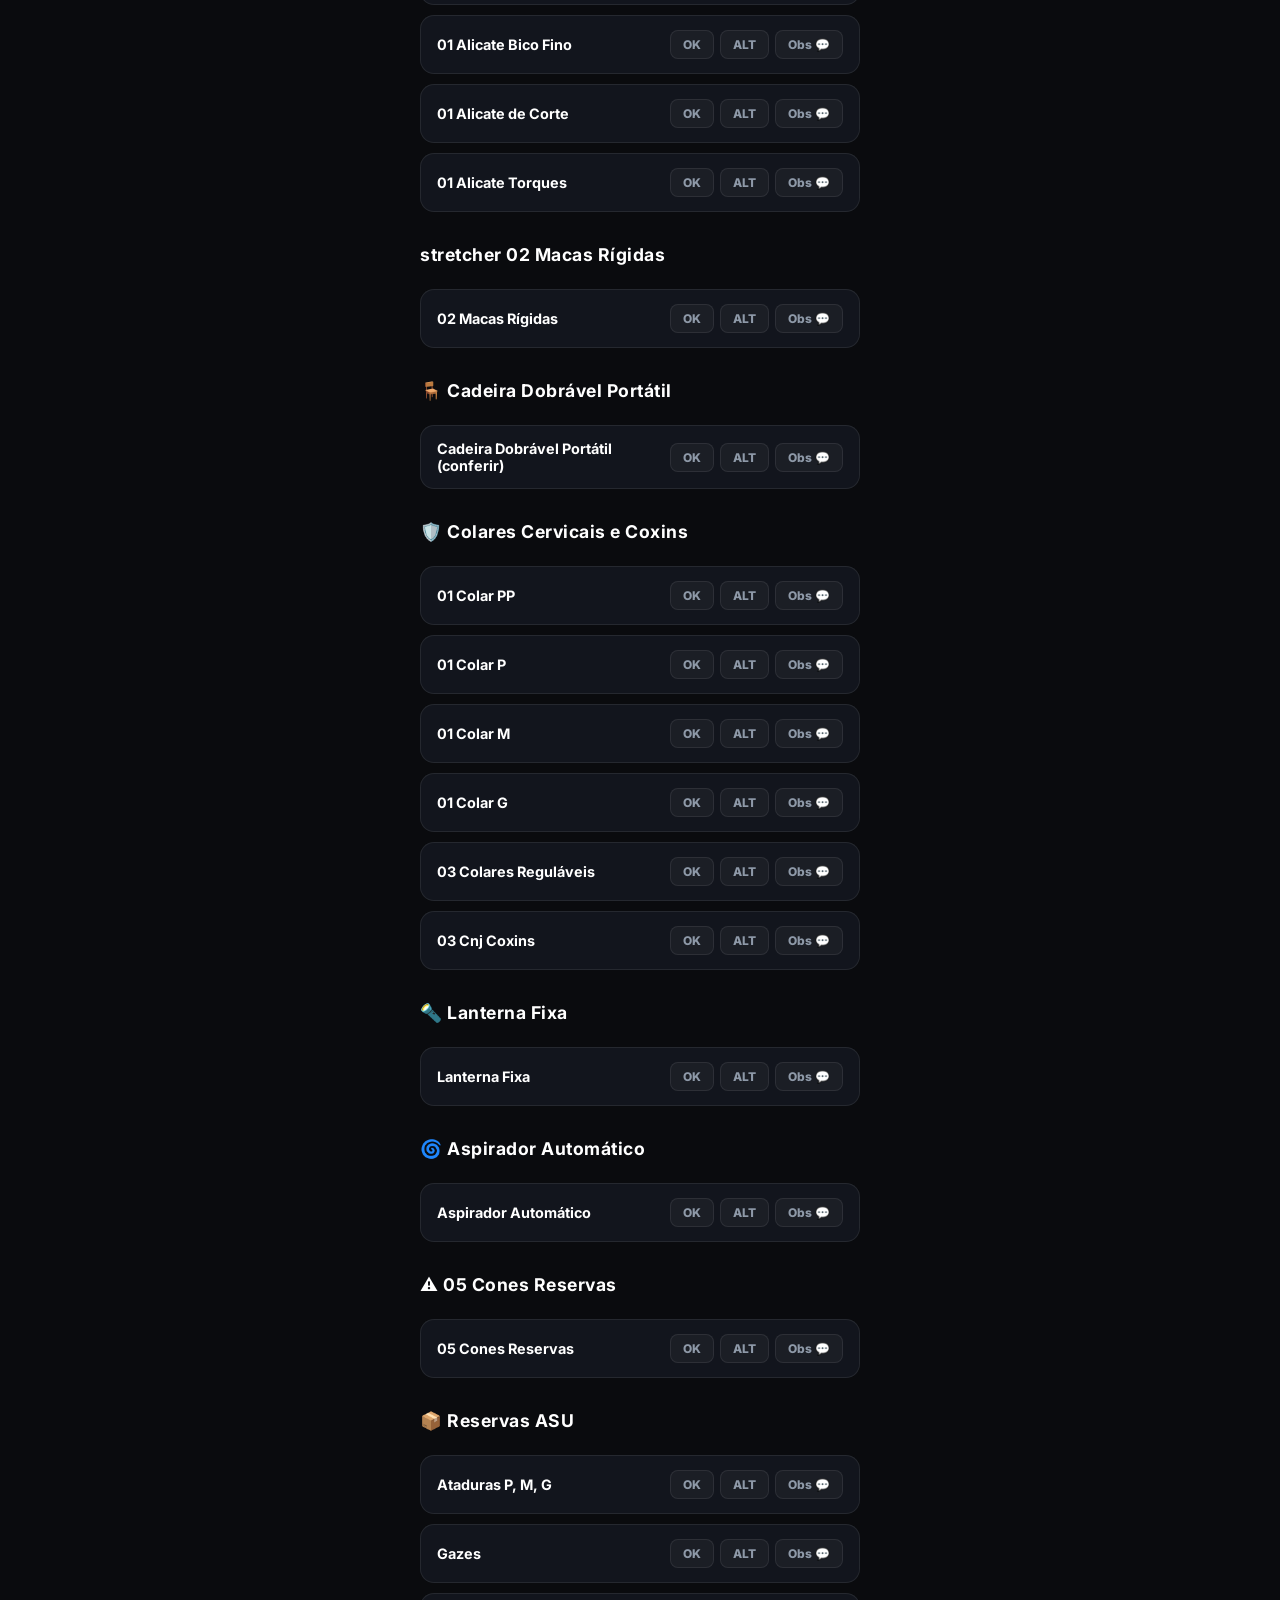
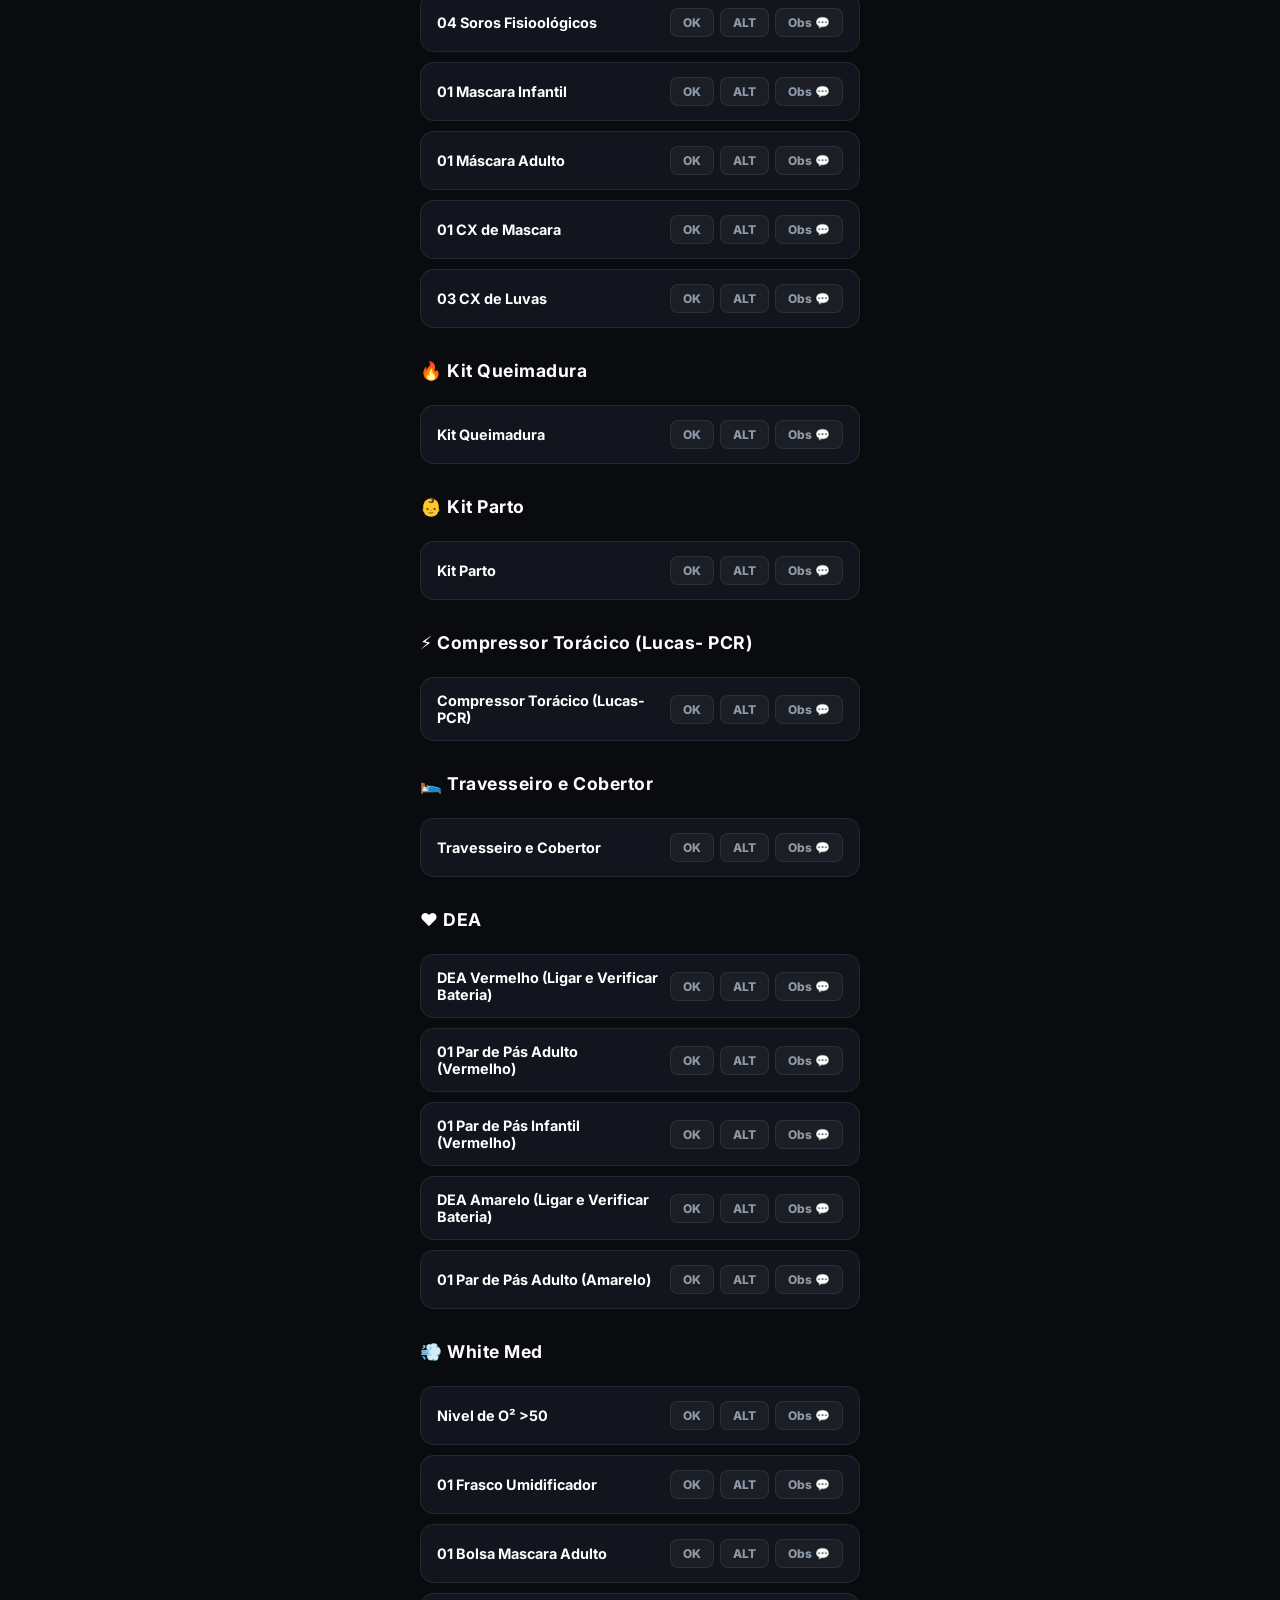
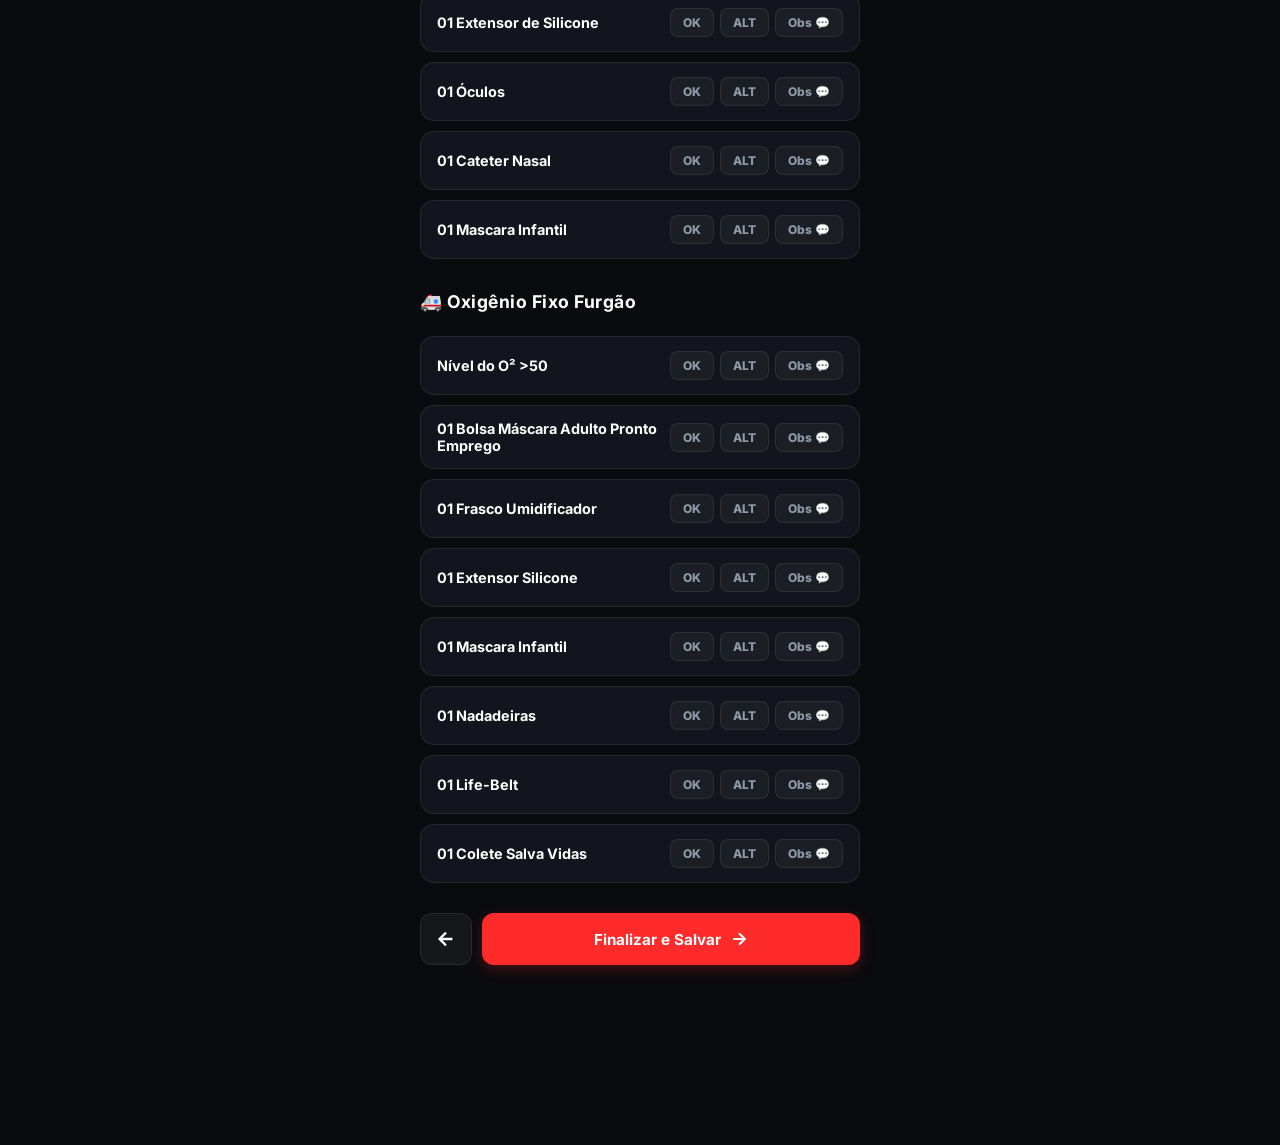
==== commit afd090f7: "Add files via upload" ====
--- a/asu-socorrista.html
+++ b/asu-socorrista.html
@@ -9,7 +9,6 @@
     <link rel="preconnect" href="https://fonts.gstatic.com" crossorigin>
     <link href="https://fonts.googleapis.com/css2?family=Inter:wght@400;600;700;900&display=swap" rel="stylesheet">
     <style>
-        /* Ajuste de espaçamento para separar perfeitamente as categorias */
         .categoria-group {
             margin-top: 32px;
             margin-bottom: 24px;
@@ -35,7 +34,6 @@
                 <span class="pulse-dot"></span>
                 <span>CBMSC • ITÁ</span>
             </div>
-            <!-- EXIBE O NOME DO RESPONSÁVEL VINDO DO IDENT.HTML -->
             <div class="user-badge" style="background: rgba(255,255,255,0.05); padding: 4px 10px; border-radius: 8px; border: 1px solid var(--card-border);">
                 <span id="display-responsavel" style="font-size: 0.8rem; font-weight: 600; color: #fff;">Resp: --</span>
             </div>
@@ -110,7 +108,48 @@
                 </script>
             </div>
 
-            <!-- 5. RESERVAS ASU -->
+            <!-- 5. 02 MACAS RÍGIDAS -->
+            <div class="categoria-group">
+                <h3 class="categoria-comp"> stretcher 02 Macas Rígidas</h3>
+                <script>const itensMacasRigidas = ["02 Macas Rígidas"];</script>
+            </div>
+
+            <!-- 6. CADEIRA DOBRÁVEL PORTÁTIL -->
+            <div class="categoria-group">
+                <h3 class="categoria-comp">🪑 Cadeira Dobrável Portátil</h3>
+                <script>const itensCadeira = ["Cadeira Dobrável Portátil (conferir)"];</script>
+            </div>
+
+            <!-- 7. COLARES CERVICAIS E COXINS -->
+            <div class="categoria-group">
+                <h3 class="categoria-comp">🛡️ Colares Cervicais e Coxins</h3>
+                <script>
+                    const itensColaresCoxins = [
+                        "01 Colar PP", "01 Colar P", "01 Colar M", "01 Colar G",
+                        "03 Colares Reguláveis", "03 Cnj Coxins"
+                    ];
+                </script>
+            </div>
+
+            <!-- 8. LANTERNA FIXA -->
+            <div class="categoria-group">
+                <h3 class="categoria-comp">🔦 Lanterna Fixa</h3>
+                <script>const itensLanternaFixa = ["Lanterna Fixa"];</script>
+            </div>
+
+            <!-- 9. ASPIRADOR AUTOMÁTICO -->
+            <div class="categoria-group">
+                <h3 class="categoria-comp">🌀 Aspirador Automático</h3>
+                <script>const itensAspirador = ["Aspirador Automático"];</script>
+            </div>
+
+            <!-- 10. 05 CONES RESERVAS -->
+            <div class="categoria-group">
+                <h3 class="categoria-comp">⚠️ 05 Cones Reservas</h3>
+                <script>const itensCones = ["05 Cones Reservas"];</script>
+            </div>
+
+            <!-- 11. RESERVAS ASU -->
             <div class="categoria-group">
                 <h3 class="categoria-comp">📦 Reservas ASU</h3>
                 <script>
@@ -121,124 +160,62 @@
                 </script>
             </div>
 
-            <!-- 6. DEMAIS ITENS INDIVIDUAIS -->
-            <div class="categoria-group">
-                <h3 class="categoria-comp">🛠️ Equipamentos e Kits</h3>
-                
-                <div class="item-card" data-item="Kit Queimadura">
-                    <div class="item-main-row">
-                        <span class="item-nome">Kit Queimadura</span>
-                        <div class="status-options">
-                            <button type="button" class="btn-status ok" onclick="setStatus(this, 'OK')">OK</button>
-                            <button type="button" class="btn-status alt" onclick="setStatus(this, 'ALT')">ALT</button>
-                            <button type="button" class="btn-status obs" onclick="toggleObs(this)">Obs 💬</button>
-                        </div>
-                    </div>
-                    <div class="obs-container" style="display: none; margin-top: 10px;">
-                        <div style="display: flex; gap: 8px; align-items: center;">
-                            <input type="text" class="input-obs" placeholder="Descreva a alteração..." style="flex: 1;">
-                            <label style="background: rgba(255,255,255,0.08); border: 1px solid var(--card-border); padding: 8px 12px; border-radius: 8px; cursor: pointer; font-size: 0.85rem;" title="Tirar Foto">
-                                📷 <input type="file" accept="image/*" capture="environment" style="display: none;" onchange="capturarFotoItem(this)">
-                            </label>
-                        </div>
-                        <div class="preview-foto-container" style="margin-top: 8px; display: none;">
-                            <img src="" alt="Foto da Alteração" style="max-height: 80px; border-radius: 6px; border: 1px solid var(--card-border);">
-                            <button type="button" onclick="removerFotoItem(this)" style="background: rgba(255,42,42,0.2); color: #ff2a2a; border: none; padding: 4px 8px; border-radius: 4px; font-size: 0.7rem; cursor: pointer; margin-left: 8px;">Remover Foto</button>
-                        </div>
-                    </div>
-                </div>
-
-                <div class="item-card" data-item="Aspirador Automático">
-                    <div class="item-main-row">
-                        <span class="item-nome">Aspirador Automático</span>
-                        <div class="status-options">
-                            <button type="button" class="btn-status ok" onclick="setStatus(this, 'OK')">OK</button>
-                            <button type="button" class="btn-status alt" onclick="setStatus(this, 'ALT')">ALT</button>
-                            <button type="button" class="btn-status obs" onclick="toggleObs(this)">Obs 💬</button>
-                        </div>
-                    </div>
-                    <div class="obs-container" style="display: none; margin-top: 10px;">
-                        <div style="display: flex; gap: 8px; align-items: center;">
-                            <input type="text" class="input-obs" placeholder="Descreva a alteração..." style="flex: 1;">
-                            <label style="background: rgba(255,255,255,0.08); border: 1px solid var(--card-border); padding: 8px 12px; border-radius: 8px; cursor: pointer; font-size: 0.85rem;" title="Tirar Foto">
-                                📷 <input type="file" accept="image/*" capture="environment" style="display: none;" onchange="capturarFotoItem(this)">
-                            </label>
-                        </div>
-                        <div class="preview-foto-container" style="margin-top: 8px; display: none;">
-                            <img src="" alt="Foto da Alteração" style="max-height: 80px; border-radius: 6px; border: 1px solid var(--card-border);">
-                            <button type="button" onclick="removerFotoItem(this)" style="background: rgba(255,42,42,0.2); color: #ff2a2a; border: none; padding: 4px 8px; border-radius: 4px; font-size: 0.7rem; cursor: pointer; margin-left: 8px;">Remover Foto</button>
-                        </div>
-                    </div>
-                </div>
-
-                <div class="item-card" data-item="05 Cones Reservas">
-                    <div class="item-main-row">
-                        <span class="item-nome">05 Cones Reservas</span>
-                        <div class="status-options">
-                            <button type="button" class="btn-status ok" onclick="setStatus(this, 'OK')">OK</button>
-                            <button type="button" class="btn-status alt" onclick="setStatus(this, 'ALT')">ALT</button>
-                            <button type="button" class="btn-status obs" onclick="toggleObs(this)">Obs 💬</button>
-                        </div>
-                    </div>
-                    <div class="obs-container" style="display: none; margin-top: 10px;">
-                        <div style="display: flex; gap: 8px; align-items: center;">
-                            <input type="text" class="input-obs" placeholder="Descreva a alteração..." style="flex: 1;">
-                            <label style="background: rgba(255,255,255,0.08); border: 1px solid var(--card-border); padding: 8px 12px; border-radius: 8px; cursor: pointer; font-size: 0.85rem;" title="Tirar Foto">
-                                📷 <input type="file" accept="image/*" capture="environment" style="display: none;" onchange="capturarFotoItem(this)">
-                            </label>
-                        </div>
-                        <div class="preview-foto-container" style="margin-top: 8px; display: none;">
-                            <img src="" alt="Foto da Alteração" style="max-height: 80px; border-radius: 6px; border: 1px solid var(--card-border);">
-                            <button type="button" onclick="removerFotoItem(this)" style="background: rgba(255,42,42,0.2); color: #ff2a2a; border: none; padding: 4px 8px; border-radius: 4px; font-size: 0.7rem; cursor: pointer; margin-left: 8px;">Remover Foto</button>
-                        </div>
-                    </div>
-                </div>
-
-                <div class="item-card" data-item="02 Macas Rígidas">
-                    <div class="item-main-row">
-                        <span class="item-nome">02 Macas Rígidas</span>
-                        <div class="status-options">
-                            <button type="button" class="btn-status ok" onclick="setStatus(this, 'OK')">OK</button>
-                            <button type="button" class="btn-status alt" onclick="setStatus(this, 'ALT')">ALT</button>
-                            <button type="button" class="btn-status obs" onclick="toggleObs(this)">Obs 💬</button>
-                        </div>
-                    </div>
-                    <div class="obs-container" style="display: none; margin-top: 10px;">
-                        <div style="display: flex; gap: 8px; align-items: center;">
-                            <input type="text" class="input-obs" placeholder="Descreva a alteração..." style="flex: 1;">
-                            <label style="background: rgba(255,255,255,0.08); border: 1px solid var(--card-border); padding: 8px 12px; border-radius: 8px; cursor: pointer; font-size: 0.85rem;" title="Tirar Foto">
-                                📷 <input type="file" accept="image/*" capture="environment" style="display: none;" onchange="capturarFotoItem(this)">
-                            </label>
-                        </div>
-                        <div class="preview-foto-container" style="margin-top: 8px; display: none;">
-                            <img src="" alt="Foto da Alteração" style="max-height: 80px; border-radius: 6px; border: 1px solid var(--card-border);">
-                            <button type="button" onclick="removerFotoItem(this)" style="background: rgba(255,42,42,0.2); color: #ff2a2a; border: none; padding: 4px 8px; border-radius: 4px; font-size: 0.7rem; cursor: pointer; margin-left: 8px;">Remover Foto</button>
-                        </div>
-                    </div>
-                </div>
-
-                <div class="item-card" data-item="Cadeira Dobrável Portátil">
-                    <div class="item-main-row">
-                        <span class="item-nome">Cadeira Dobrável Portátil (Conferir)</span>
-                        <div class="status-options">
-                            <button type="button" class="btn-status ok" onclick="setStatus(this, 'OK')">OK</button>
-                            <button type="button" class="btn-status alt" onclick="setStatus(this, 'ALT')">ALT</button>
-                            <button type="button" class="btn-status obs" onclick="toggleObs(this)">Obs 💬</button>
-                        </div>
-                    </div>
-                    <div class="obs-container" style="display: none; margin-top: 10px;">
-                        <div style="display: flex; gap: 8px; align-items: center;">
-                            <input type="text" class="input-obs" placeholder="Descreva a alteração..." style="flex: 1;">
-                            <label style="background: rgba(255,255,255,0.08); border: 1px solid var(--card-border); padding: 8px 12px; border-radius: 8px; cursor: pointer; font-size: 0.85rem;" title="Tirar Foto">
-                                📷 <input type="file" accept="image/*" capture="environment" style="display: none;" onchange="capturarFotoItem(this)">
-                            </label>
-                        </div>
-                        <div class="preview-foto-container" style="margin-top: 8px; display: none;">
-                            <img src="" alt="Foto da Alteração" style="max-height: 80px; border-radius: 6px; border: 1px solid var(--card-border);">
-                            <button type="button" onclick="removerFotoItem(this)" style="background: rgba(255,42,42,0.2); color: #ff2a2a; border: none; padding: 4px 8px; border-radius: 4px; font-size: 0.7rem; cursor: pointer; margin-left: 8px;">Remover Foto</button>
-                        </div>
-                    </div>
-                </div>
+            <!-- 12. KIT QUEIMADURA -->
+            <div class="categoria-group">
+                <h3 class="categoria-comp">🔥 Kit Queimadura</h3>
+                <script>const itensKitQueimadura = ["Kit Queimadura"];</script>
+            </div>
+
+            <!-- 13. KIT PARTO -->
+            <div class="categoria-group">
+                <h3 class="categoria-comp">👶 Kit Parto</h3>
+                <script>const itensKitParto = ["Kit Parto"];</script>
+            </div>
+
+            <!-- 14. COMPRESSOR TORÁCICO (LUCAS- PCR) -->
+            <div class="categoria-group">
+                <h3 class="categoria-comp">⚡ Compressor Torácico (Lucas- PCR)</h3>
+                <script>const itensCompressor = ["Compressor Torácico (Lucas- PCR)"];</script>
+            </div>
+
+            <!-- 15. TRAVESSEIRO E COBERTOR -->
+            <div class="categoria-group">
+                <h3 class="categoria-comp">🛌 Travesseiro e Cobertor</h3>
+                <script>const itensTravesseiro = ["Travesseiro e Cobertor"];</script>
+            </div>
+
+            <!-- 16. DEA -->
+            <div class="categoria-group">
+                <h3 class="categoria-comp">❤️ DEA</h3>
+                <script>
+                    const itensDea = [
+                        "DEA Vermelho (Ligar e Verificar Bateria)", "01 Par de Pás Adulto (Vermelho)",
+                        "01 Par de Pás Infantil (Vermelho)", "DEA Amarelo (Ligar e Verificar Bateria)",
+                        "01 Par de Pás Adulto (Amarelo)"
+                    ];
+                </script>
+            </div>
+
+            <!-- 17. WHITE MED -->
+            <div class="categoria-group">
+                <h3 class="categoria-comp">💨 White Med</h3>
+                <script>
+                    const itensWhiteMed = [
+                        "Nivel de O² >50", "01 Frasco Umidificador", "01 Bolsa Mascara Adulto",
+                        "01 Extensor de Silicone", "01 Óculos", "01 Cateter Nasal", "01 Mascara Infantil"
+                    ];
+                </script>
+            </div>
+
+            <!-- 18. OXIGÊNIO FIXO FURGÃO -->
+            <div class="categoria-group">
+                <h3 class="categoria-comp">🚑 Oxigênio Fixo Furgão</h3>
+                <script>
+                    const itensOxigenioFurgao = [
+                        "Nível do O² >50", "01 Bolsa Máscara Adulto Pronto Emprego", "01 Frasco Umidificador",
+                        "01 Extensor Silicone", "01 Mascara Infantil", "01 Nadadeiras", "01 Life-Belt", "01 Colete Salva Vidas"
+                    ];
+                </script>
             </div>
 
             <!-- BOTÕES DE AÇÃO DO FORMULÁRIO -->
@@ -312,7 +289,20 @@
             criarCardsItens(itensBolsaAph, '.categoria-group:nth-of-type(2)');
             criarCardsItens(itensSinaisVitais, '.categoria-group:nth-of-type(3)');
             criarCardsItens(itensBancoTraseiro, '.categoria-group:nth-of-type(4)');
-            criarCardsItens(itensReservasAsu, '.categoria-group:nth-of-type(5)');
+            criarCardsItens(itensMacasRigidas, '.categoria-group:nth-of-type(5)');
+            criarCardsItens(itensCadeira, '.categoria-group:nth-of-type(6)');
+            criarCardsItens(itensColaresCoxins, '.categoria-group:nth-of-type(7)');
+            criarCardsItens(itensLanternaFixa, '.categoria-group:nth-of-type(8)');
+            criarCardsItens(itensAspirador, '.categoria-group:nth-of-type(9)');
+            criarCardsItens(itensCones, '.categoria-group:nth-of-type(10)');
+            criarCardsItens(itensReservasAsu, '.categoria-group:nth-of-type(11)');
+            criarCardsItens(itensKitQueimadura, '.categoria-group:nth-of-type(12)');
+            criarCardsItens(itensKitParto, '.categoria-group:nth-of-type(13)');
+            criarCardsItens(itensCompressor, '.categoria-group:nth-of-type(14)');
+            criarCardsItens(itensTravesseiro, '.categoria-group:nth-of-type(15)');
+            criarCardsItens(itensDea, '.categoria-group:nth-of-type(16)');
+            criarCardsItens(itensWhiteMed, '.categoria-group:nth-of-type(17)');
+            criarCardsItens(itensOxigenioFurgao, '.categoria-group:nth-of-type(18)');
         });
 
         const responsavelAtual = localStorage.getItem('responsavel_nome') || 'Militar não identificado';
@@ -447,7 +437,7 @@
             if (naoConferidos > 0) {
                 mostrarModal(
                     'Pendência de Conferência',
-                    'Existem ' + naoConferidos + ' itens sem conferência (nem OK nem ALT selecionados). Por favor, verifique todos os itens antes de finalizar.',
+                    'Existem ' + naoConferidos + ' itens sem conferência. Verifique todos os itens antes de finalizar.',
                     '⚠️'
                 );
                 return;
